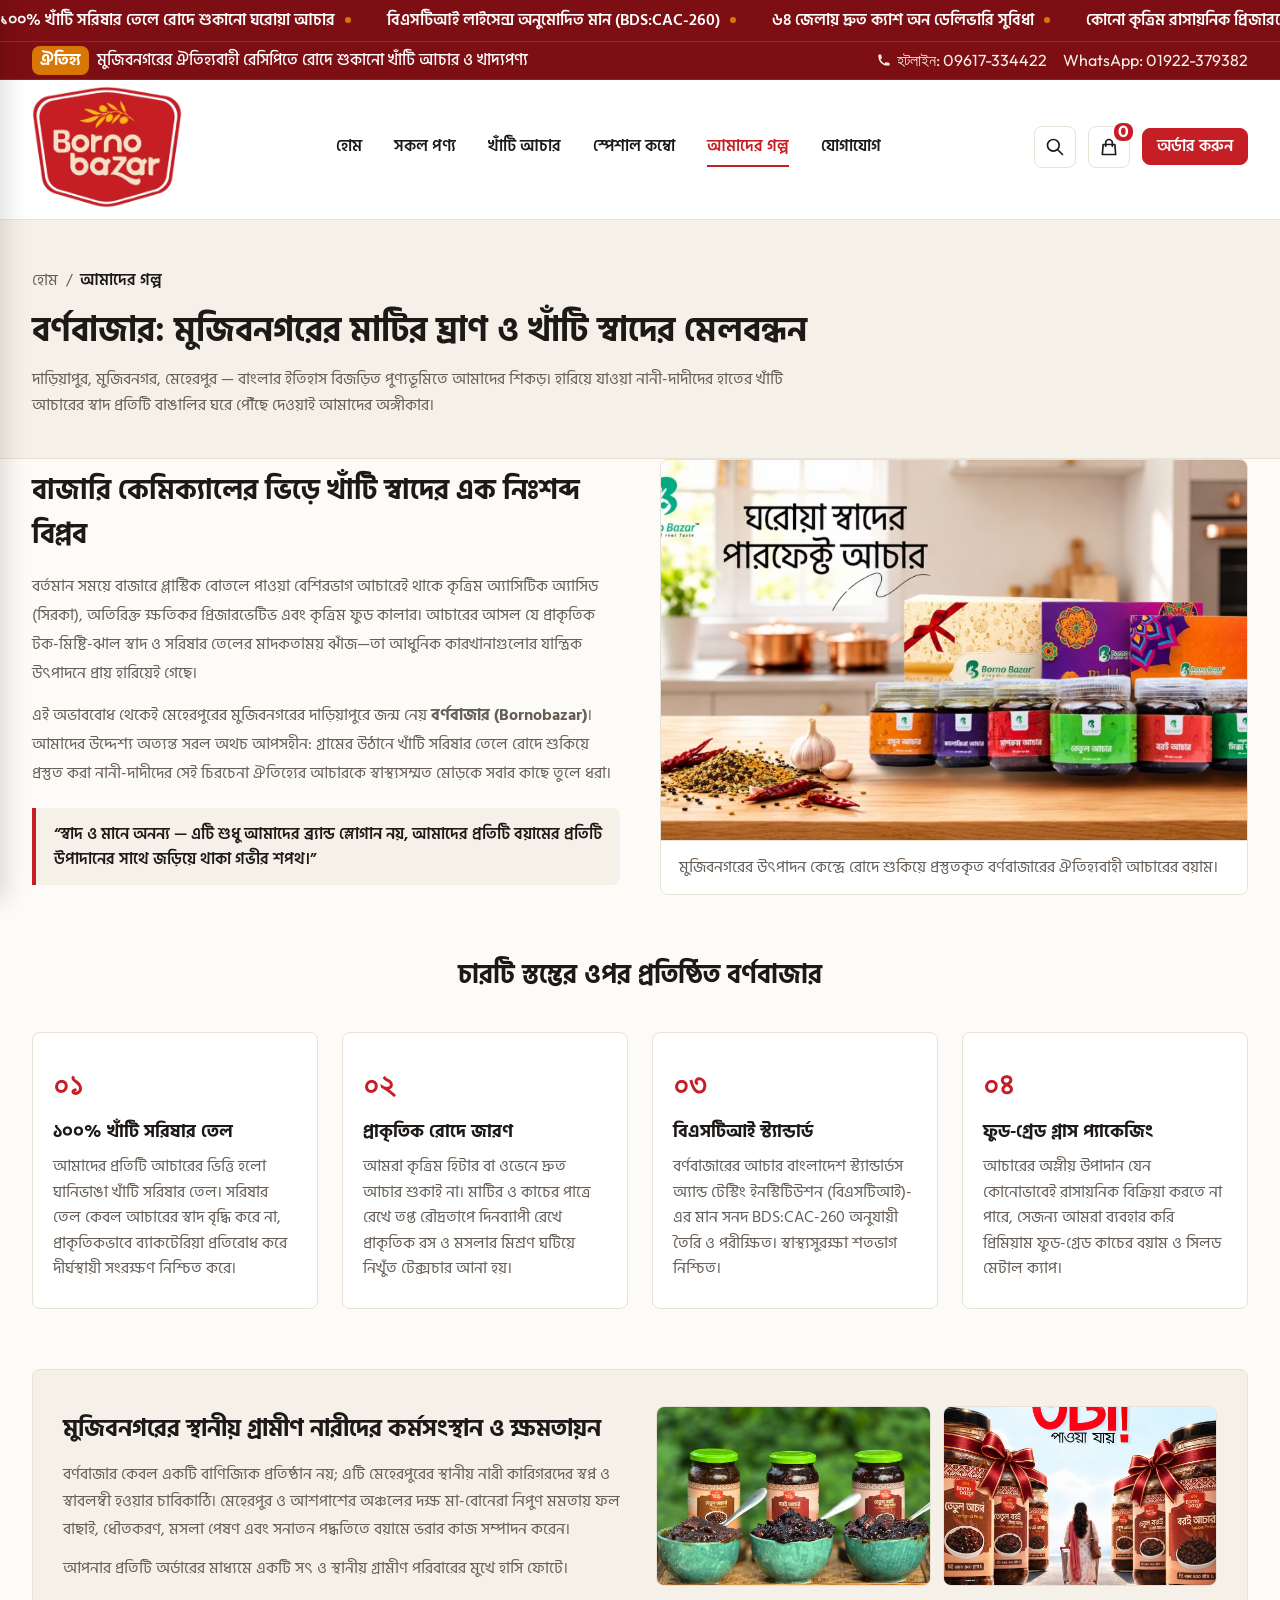
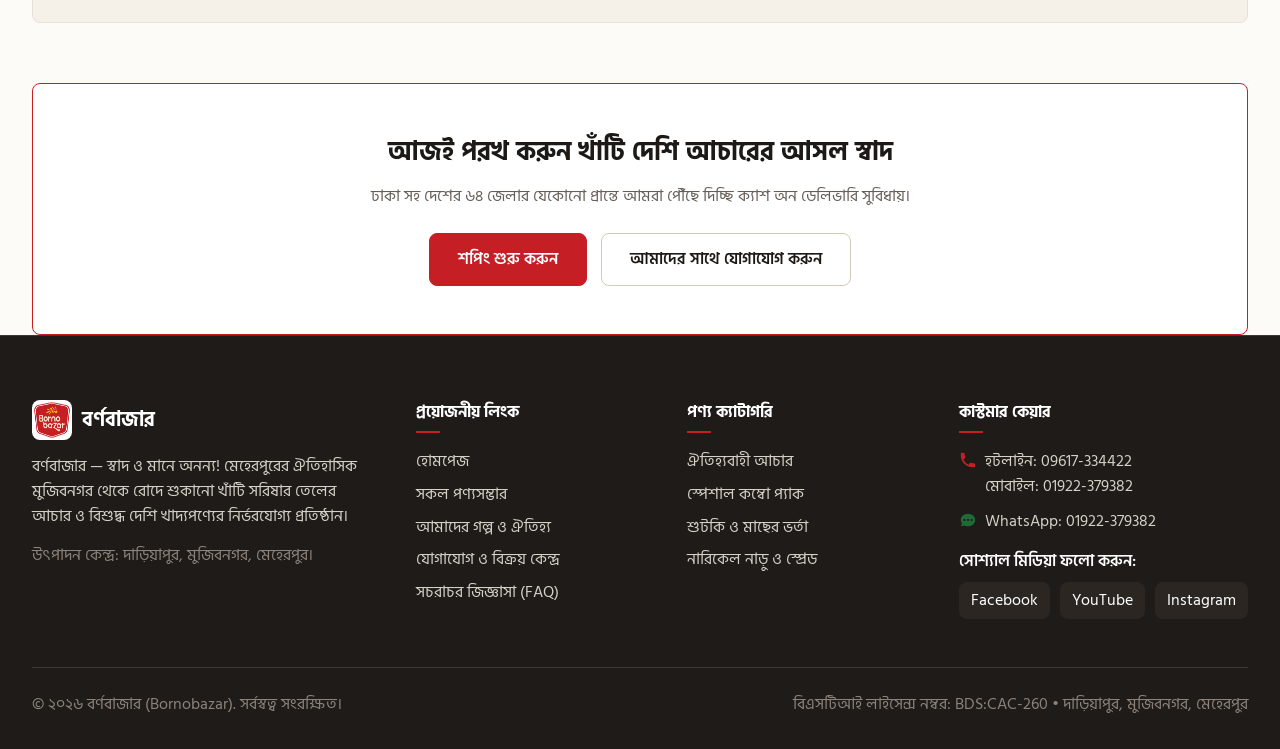
==== about.html @ 53c15331 "Update logo asset to latest shield crest with optimized dimensions and v3.7 cache-busting" ====
<!DOCTYPE html>
<html lang="bn-BD">
<head>
  <meta charset="UTF-8">
  <meta name="viewport" content="width=device-width, initial-scale=1.0, viewport-fit=cover">
  <title>আমাদের গল্প ও ঐতিহ্য — বর্ণবাজার (Bornobazar) | মুজিবনগরের খাঁটি আচার</title>
  <meta name="description" content="জানুন বর্ণবাজারের পেছনের ঐতিহ্যবাহী গল্প। মেহেরপুরের মুজিবনগর থেকে ঘানিভাঙা খাঁটি সরিষার তেল ও রোদে শুকানো দেশি আচারের শুদ্ধতম যাত্রা। বিএসটিআই BDS:CAC-260 অনুমোদিত।">
  <link rel="canonical" href="https://bornobazar.com/about/">
  
  <!-- Favicon -->
  <link rel="icon" href="Logo/bornobazar-logo.png?v=3.7" type="image/png">
  <link rel="apple-touch-icon" href="Logo/bornobazar-logo.png?v=3.7">

  <!-- Open Graph -->
  <meta property="og:type" content="website">
  <meta property="og:title" content="আমাদের গল্প ও ঐতিহ্য — বর্ণবাজার (Bornobazar)">
  <meta property="og:description" content="ঐতিহাসিক মুজিবনগর থেকে শুরু হওয়া খাঁটি আচার ও দেশীয় খাদ্যসংস্কৃতির বিশ্বস্ত ঠিকানা।">
  <meta property="og:url" content="https://bornobazar.com/about/">
  <meta property="og:image" content="Logo/bornobazar-logo.png?v=3.7">
  <meta property="og:locale" content="bn_BD">

  <!-- Stylesheet -->
  <link rel="stylesheet" href="css/styles.css?v=3.7">
</head>
<body>

  <!-- Top Goosebumps Continuous Marquee Announcement Bar -->
  <div class="bb-marquee-bar" aria-label="জরুরি বার্তা">
    <div class="bb-marquee-track">
      <div class="bb-marquee-item"><span>১০০% খাঁটি সরিষার তেলে রোদে শুকানো ঘরোয়া আচার</span><span class="bb-marquee-dot"></span></div>
      <div class="bb-marquee-item"><span>বিএসটিআই লাইসেন্স অনুমোদিত মান (BDS:CAC-260)</span><span class="bb-marquee-dot"></span></div>
      <div class="bb-marquee-item"><span>৬৪ জেলায় দ্রুত ক্যাশ অন ডেলিভারি সুবিধা</span><span class="bb-marquee-dot"></span></div>
      <div class="bb-marquee-item"><span>কোনো কৃত্রিম রাসায়নিক প্রিজারভেটিভ বা রঙ মুক্ত</span><span class="bb-marquee-dot"></span></div>
      <div class="bb-marquee-item"><span>মেহেরপুরের ঐতিহ্যবাহী ঘরোয়া রেসিপি</span><span class="bb-marquee-dot"></span></div>
      <div class="bb-marquee-item"><span>১০০% খাঁটি সরিষার তেলে রোদে শুকানো ঘরোয়া আচার</span><span class="bb-marquee-dot"></span></div>
      <div class="bb-marquee-item"><span>বিএসটিআই লাইসেন্স অনুমোদিত মান (BDS:CAC-260)</span><span class="bb-marquee-dot"></span></div>
      <div class="bb-marquee-item"><span>৬৪ জেলায় দ্রুত ক্যাশ অন ডেলিভারি সুবিধা</span><span class="bb-marquee-dot"></span></div>
      <div class="bb-marquee-item"><span>কোনো কৃত্রিম রাসায়নিক প্রিজারভেটিভ বা রঙ মুক্ত</span><span class="bb-marquee-dot"></span></div>
      <div class="bb-marquee-item"><span>মেহেরপুরের ঐতিহ্যবাহী ঘরোয়া রেসিপি</span><span class="bb-marquee-dot"></span></div>
    </div>
  </div>

  <!-- Top Announcement Bar -->
  <div class="bb-topbar">
    <div class="bb-container bb-topbar-inner">
      <div class="bb-topbar-notice">
        <span class="bb-topbar-badge">ঐতিহ্য</span>
        <span>মুজিবনগরের ঐতিহ্যবাহী রেসিপিতে রোদে শুকানো খাঁটি আচার ও খাদ্যপণ্য</span>
      </div>
      <div class="bb-topbar-contact">
        <a href="tel:09617334422">
          <svg width="14" height="14" viewBox="0 0 20 20" fill="currentColor">
            <path d="M2 3a1 1 0 011-1h2.153a1 1 0 01.986.836l.74 4.435a1 1 0 01-.54 1.06l-1.548.773a11.037 11.037 0 006.105 6.105l.774-1.548a1 1 0 011.059-.54l4.435.74a1 1 0 01.836.986V17a1 1 0 01-1 1h-2C7.82 18 2 12.18 2 5V3z"/>
          </svg>
          হটলাইন: 09617-334422
        </a>
        <a href="https://wa.me/8801922379382" target="_blank" rel="noopener">
          WhatsApp: 01922-379382
        </a>
      </div>
    </div>
  </div>

  <!-- Site Header -->
  <header class="bb-header">
    <div class="bb-container bb-header-inner">
      <a href="index.html" class="bb-brand-logo" aria-label="বর্ণবাজার হোমপেজ">
        <img src="Logo/bornobazar-logo.png?v=3.7" alt="বর্ণবাজার লোগো">
      </a>

      <!-- Desktop Nav -->
      <nav class="bb-nav" aria-label="Main Navigation">
        <a href="index.html" class="bb-nav-link">হোম</a>
        <a href="shop.html" class="bb-nav-link">সকল পণ্য</a>
        <a href="shop.html?cat=আচার" class="bb-nav-link">খাঁটি আচার</a>
        <a href="shop.html?cat=স্পেশাল কম্বো" class="bb-nav-link">স্পেশাল কম্বো</a>
        <a href="about.html" class="bb-nav-link active">আমাদের গল্প</a>
        <a href="contact.html" class="bb-nav-link">যোগাযোগ</a>
      </nav>

      <!-- Header Actions -->
      <div class="bb-header-actions">
        <a href="shop.html" class="bb-header-btn" title="পণ্য খুঁজুন" aria-label="Search">
          <svg width="20" height="20" fill="none" viewBox="0 0 24 24" stroke="currentColor">
            <path stroke-linecap="round" stroke-linejoin="round" stroke-width="2" d="M21 21l-6-6m2-5a7 7 0 11-14 0 7 7 0 0114 0z"/>
          </svg>
        </a>
        <a href="cart.html" class="bb-header-btn js-open-cart" title="শপিং ব্যাগ" aria-label="Cart">
          <svg width="20" height="20" fill="none" viewBox="0 0 24 24" stroke="currentColor">
            <path stroke-linecap="round" stroke-linejoin="round" stroke-width="2" d="M16 11V7a4 4 0 00-8 0v4M5 9h14l1 12H4L5 9z"/>
          </svg>
          <span class="bb-cart-badge">0</span>
        </a>
        <a href="shop.html" class="bb-btn bb-btn-primary bb-btn-sm bb-header-cta">অর্ডার করুন</a>
        <button class="bb-header-btn bb-mobile-menu-toggle js-open-mobile-menu" id="mobile-menu-btn" type="button" aria-label="Toggle Menu">
          <svg width="22" height="22" fill="none" viewBox="0 0 24 24" stroke="currentColor">
            <path stroke-linecap="round" stroke-linejoin="round" stroke-width="2" d="M4 6h16M4 12h16M4 18h16"/>
          </svg>
        </button>
      </div>
    </div>
  </header>

    <!-- Mobile Navigation Drawer -->
  <aside class="bb-mobile-drawer" id="mobile-nav-drawer" aria-label="Mobile Navigation">
    <div class="bb-mobile-drawer-header">
      <a href="index.html" class="bb-brand-logo" style="margin: 0;">
        <img src="Logo/bornobazar-logo.png?v=3.7" alt="বর্ণবাজার লোগো" style="height: 48px;">
      </a>
      <button class="bb-drawer-close js-close-mobile-menu" aria-label="Close Mobile Menu">
        <svg width="20" height="20" fill="none" viewBox="0 0 24 24" stroke="currentColor">
          <path stroke-linecap="round" stroke-linejoin="round" stroke-width="2" d="M6 18L18 6M6 6l12 12"/>
        </svg>
      </button>
    </div>

    <div class="bb-mobile-drawer-body">
      <a href="index.html" class="bb-mobile-nav-link">
        <span>হোম</span>
        <svg width="18" height="18" fill="none" viewBox="0 0 24 24" stroke="currentColor"><path stroke-linecap="round" stroke-linejoin="round" stroke-width="2" d="M9 5l7 7-7 7"/></svg>
      </a>
      <a href="shop.html" class="bb-mobile-nav-link">
        <span>সকল পণ্যসম্ভার</span>
        <span class="bb-mobile-nav-badge">২৮</span>
      </a>
      <a href="shop.html?cat=আচার" class="bb-mobile-nav-link">
        <span>ঐতিহ্যবাহী আচার</span>
        <span class="bb-mobile-nav-badge">২০</span>
      </a>
      <a href="shop.html?cat=স্পেশাল কম্বো" class="bb-mobile-nav-link">
        <span>স্পেশাল আচার কম্বো</span>
        <span class="bb-mobile-nav-badge">৮</span>
      </a>
      <a href="about.html" class="bb-mobile-nav-link">
        <span>আমাদের গল্প ও ঐতিহ্য</span>
        <svg width="18" height="18" fill="none" viewBox="0 0 24 24" stroke="currentColor"><path stroke-linecap="round" stroke-linejoin="round" stroke-width="2" d="M9 5l7 7-7 7"/></svg>
      </a>
      <a href="contact.html" class="bb-mobile-nav-link">
        <span>যোগাযোগ ও হেল্পলাইন</span>
        <svg width="18" height="18" fill="none" viewBox="0 0 24 24" stroke="currentColor"><path stroke-linecap="round" stroke-linejoin="round" stroke-width="2" d="M9 5l7 7-7 7"/></svg>
      </a>
      <a href="faq.html" class="bb-mobile-nav-link">
        <span>সচরাচর জিজ্ঞাসা (FAQ)</span>
        <svg width="18" height="18" fill="none" viewBox="0 0 24 24" stroke="currentColor"><path stroke-linecap="round" stroke-linejoin="round" stroke-width="2" d="M9 5l7 7-7 7"/></svg>
      </a>
    </div>

    <div class="bb-mobile-drawer-footer">
      <a href="tel:09617334422" class="bb-btn bb-btn-secondary bb-btn-sm bb-btn-full" style="justify-content: center; gap: 8px;">
        <svg width="18" height="18" fill="none" viewBox="0 0 24 24" stroke="currentColor">
          <path stroke-linecap="round" stroke-linejoin="round" stroke-width="2" d="M3 5a2 2 0 012-2h3.28a1 1 0 01.948.684l1.498 4.493a1 1 0 01-.502 1.21l-2.257 1.13a11.042 11.042 0 005.516 5.516l1.13-2.257a1 1 0 011.21-.502l4.493 1.498a1 1 0 01.684.949V19a2 2 0 01-2 2h-1C9.716 21 3 14.284 3 6V5z"/>
        </svg>
        <span>হটলাইন: 09617-334422</span>
      </a>
      <a href="https://wa.me/8801922379382" target="_blank" rel="noopener" class="bb-btn bb-btn-primary bb-btn-sm bb-btn-full" style="justify-content: center; gap: 8px; background-color: #128C7E;">
        <svg width="18" height="18" fill="currentColor" viewBox="0 0 24 24">
          <path d="M.057 24l1.687-6.163c-1.041-1.804-1.588-3.849-1.587-5.946.003-6.556 5.338-11.891 11.893-11.891 3.181.001 6.167 1.24 8.413 3.488 2.245 2.248 3.481 5.236 3.48 8.414-.003 6.557-5.338 11.892-11.893 11.892-1.99-.001-3.951-.5-5.688-1.448l-6.305 1.654zm6.597-3.807c1.676.995 3.276 1.591 5.392 1.592 5.448 0 9.886-4.434 9.889-9.885.002-5.462-4.415-9.89-9.881-9.892-5.452 0-9.887 4.434-9.889 9.884-.001 2.225.651 3.891 1.746 5.634l-.999 3.648 3.742-.981z"/>
        </svg>
        <span>হোয়াটসঅ্যাপে অর্ডার</span>
      </a>
    </div>
  </aside>

  <main>
    <!-- PAGE BANNER -->
    <section style="background: var(--bb-bg-warm); border-bottom: 1px solid var(--bb-border-hairline); padding: 48px 0 40px;">
      <div class="bb-container">
        <nav style="font-size: 16px; color: var(--bb-text-muted); margin-bottom: 12px;">
          <a href="index.html">হোম</a> &nbsp;/&nbsp; 
          <span style="color: var(--bb-text-main); font-weight: 600;">আমাদের গল্প</span>
        </nav>
        <h1 style="font-size: 34px; font-weight: 700; color: var(--bb-text-main); margin-bottom: 10px;">
          বর্ণবাজার: মুজিবনগরের মাটির ঘ্রাণ ও খাঁটি স্বাদের মেলবন্ধন
        </h1>
        <p style="font-size: 16px; color: var(--bb-text-muted); max-width: 760px; line-height: 1.6;">
          দাড়িয়াপুর, মুজিবনগর, মেহেরপুর — বাংলার ইতিহাস বিজড়িত পুণ্যভূমিতে আমাদের শিকড়। হারিয়ে যাওয়া নানী-দাদীদের হাতের খাঁটি আচারের স্বাদ প্রতিটি বাঙালির ঘরে পৌঁছে দেওয়াই আমাদের অঙ্গীকার।
        </p>
      </div>
    </section>

    <!-- STORY SECTIONS -->
    <section class="bb-section">
      <div class="bb-container">
        
        <!-- Story Block 1: The Origin -->
        <div style="display: grid; grid-template-columns: 1fr; gap: 40px; align-items: center; margin-bottom: 60px;" class="bb-story-grid">
          <div>
            <h2 style="font-size: 28px; font-weight: 700; color: var(--bb-text-main); margin-bottom: 16px;">
              বাজারি কেমিক্যালের ভিড়ে খাঁটি স্বাদের এক নিঃশব্দ বিপ্লব
            </h2>
            <p style="font-size: 16px; color: var(--bb-text-muted); line-height: 1.8; margin-bottom: 14px;">
              বর্তমান সময়ে বাজারে প্লাস্টিক বোতলে পাওয়া বেশিরভাগ আচারেই থাকে কৃত্রিম অ্যাসিটিক অ্যাসিড (সিরকা), অতিরিক্ত ক্ষতিকর প্রিজারভেটিভ এবং কৃত্রিম ফুড কালার। আচারের আসল যে প্রাকৃতিক টক-মিষ্টি-ঝাল স্বাদ ও সরিষার তেলের মাদকতাময় ঝাঁজ—তা আধুনিক কারখানাগুলোর যান্ত্রিক উৎপাদনে প্রায় হারিয়েই গেছে।
            </p>
            <p style="font-size: 16px; color: var(--bb-text-muted); line-height: 1.8; margin-bottom: 20px;">
              এই অভাববোধ থেকেই মেহেরপুরের মুজিবনগরের দাড়িয়াপুরে জন্ম নেয় <strong>বর্ণবাজার (Bornobazar)</strong>। আমাদের উদ্দেশ্য অত্যন্ত সরল অথচ আপসহীন: গ্রামের উঠানে খাঁটি সরিষার তেলে রোদে শুকিয়ে প্রস্তুত করা নানী-দাদীদের সেই চিরচেনা ঐতিহ্যের আচারকে স্বাস্থ্যসম্মত মোড়কে সবার কাছে তুলে ধরা।
            </p>
            <div style="background: var(--bb-bg-warm); border-left: 4px solid var(--bb-primary); padding: 14px 18px; border-radius: 0 8px 8px 0;">
              <p style="font-size: 16px; font-weight: 600; color: var(--bb-text-main); margin: 0;">
                “স্বাদ ও মানে অনন্য — এটি শুধু আমাদের ব্র্যান্ড স্লোগান নয়, আমাদের প্রতিটি বয়ামের প্রতিটি উপাদানের সাথে জড়িয়ে থাকা গভীর শপথ।”
              </p>
            </div>
          </div>
          <div>
            <div style="border: 1px solid var(--bb-border-hairline); border-radius: 8px; overflow: hidden; background: #fff; box-shadow: var(--shadow-sm);">
              <img src="All images/727178380_1000519899255996_2655265046366657821_n.avif" alt="বর্ণবাজার আচার প্রস্তুতি" style="width: 100%; height: 380px; object-fit: cover;">
              <div style="padding: 14px 18px; background: #fff; font-size: 16px; color: var(--bb-text-muted); border-top: 1px solid var(--bb-border-hairline);">
                মুজিবনগরের উৎপাদন কেন্দ্রে রোদে শুকিয়ে প্রস্তুতকৃত বর্ণবাজারের ঐতিহ্যবাহী আচারের বয়াম।
              </div>
            </div>
          </div>
        </div>

        <!-- 4 Core Pillars Grid -->
        <div style="margin-bottom: 60px;">
          <div class="bb-section-header" style="text-align: center; margin-bottom: 36px;">
            <h2 style="font-size: 26px; font-weight: 700; color: var(--bb-text-main);">চারটি স্তম্ভের ওপর প্রতিষ্ঠিত বর্ণবাজার</h2>
          </div>

          <div style="display: grid; grid-template-columns: repeat(auto-fit, minmax(260px, 1fr)); gap: 24px;">
            <!-- Pillar 1 -->
            <div style="background: #fff; border: 1px solid var(--bb-border-hairline); border-radius: 8px; padding: 26px 20px;">
              <div style="font-size: 32px; font-family: var(--font-english); font-weight: 700; color: var(--bb-primary); margin-bottom: 10px;">০১</div>
              <h3 style="font-size: 18px; font-weight: 700; color: var(--bb-text-main); margin-bottom: 8px;">১০০% খাঁটি সরিষার তেল</h3>
              <p style="font-size: 16px; color: var(--bb-text-muted); line-height: 1.6;">
                আমাদের প্রতিটি আচারের ভিত্তি হলো ঘানিভাঙা খাঁটি সরিষার তেল। সরিষার তেল কেবল আচারের স্বাদ বৃদ্ধি করে না, প্রাকৃতিকভাবে ব্যাকটেরিয়া প্রতিরোধ করে দীর্ঘস্থায়ী সংরক্ষণ নিশ্চিত করে।
              </p>
            </div>

            <!-- Pillar 2 -->
            <div style="background: #fff; border: 1px solid var(--bb-border-hairline); border-radius: 8px; padding: 26px 20px;">
              <div style="font-size: 32px; font-family: var(--font-english); font-weight: 700; color: var(--bb-primary); margin-bottom: 10px;">০২</div>
              <h3 style="font-size: 18px; font-weight: 700; color: var(--bb-text-main); margin-bottom: 8px;">প্রাকৃতিক রোদে জারণ</h3>
              <p style="font-size: 16px; color: var(--bb-text-muted); line-height: 1.6;">
                আমরা কৃত্রিম হিটার বা ওভেনে দ্রুত আচার শুকাই না। মাটির ও কাচের পাত্রে রেখে তপ্ত রৌদ্রতাপে দিনব্যাপী রেখে প্রাকৃতিক রস ও মসলার মিশ্রণ ঘটিয়ে নিখুঁত টেক্সচার আনা হয়।
              </p>
            </div>

            <!-- Pillar 3 -->
            <div style="background: #fff; border: 1px solid var(--bb-border-hairline); border-radius: 8px; padding: 26px 20px;">
              <div style="font-size: 32px; font-family: var(--font-english); font-weight: 700; color: var(--bb-primary); margin-bottom: 10px;">০৩</div>
              <h3 style="font-size: 18px; font-weight: 700; color: var(--bb-text-main); margin-bottom: 8px;">বিএসটিআই স্ট্যান্ডার্ড</h3>
              <p style="font-size: 16px; color: var(--bb-text-muted); line-height: 1.6;">
                বর্ণবাজারের আচার বাংলাদেশ স্ট্যান্ডার্ডস অ্যান্ড টেস্টিং ইনস্টিটিউশন (বিএসটিআই)-এর মান সনদ BDS:CAC-260 অনুযায়ী তৈরি ও পরীক্ষিত। স্বাস্থ্যসুরক্ষা শতভাগ নিশ্চিত।
              </p>
            </div>

            <!-- Pillar 4 -->
            <div style="background: #fff; border: 1px solid var(--bb-border-hairline); border-radius: 8px; padding: 26px 20px;">
              <div style="font-size: 32px; font-family: var(--font-english); font-weight: 700; color: var(--bb-primary); margin-bottom: 10px;">০৪</div>
              <h3 style="font-size: 18px; font-weight: 700; color: var(--bb-text-main); margin-bottom: 8px;">ফুড-গ্রেড গ্লাস প্যাকেজিং</h3>
              <p style="font-size: 16px; color: var(--bb-text-muted); line-height: 1.6;">
                আচারের অম্লীয় উপাদান যেন কোনোভাবেই রাসায়নিক বিক্রিয়া করতে না পারে, সেজন্য আমরা ব্যবহার করি প্রিমিয়াম ফুড-গ্রেড কাচের বয়াম ও সিলড মেটাল ক্যাপ।
              </p>
            </div>
          </div>
        </div>

        <!-- Factory & Origin Showcase -->
        <div style="background: var(--bb-bg-warm); border: 1px solid var(--bb-border-hairline); border-radius: 8px; padding: 36px 30px; margin-bottom: 60px;">
          <div style="display: grid; grid-template-columns: 1fr; gap: 32px; align-items: center;" class="bb-story-grid">
            <div>
              <h2 style="font-size: 24px; font-weight: 700; color: var(--bb-text-main); margin-bottom: 14px;">
                মুজিবনগরের স্থানীয় গ্রামীণ নারীদের কর্মসংস্থান ও ক্ষমতায়ন
              </h2>
              <p style="font-size: 16px; color: var(--bb-text-muted); line-height: 1.7; margin-bottom: 12px;">
                বর্ণবাজার কেবল একটি বাণিজ্যিক প্রতিষ্ঠান নয়; এটি মেহেরপুরের স্থানীয় নারী কারিগরদের স্বপ্ন ও স্বাবলম্বী হওয়ার চাবিকাঠি। মেহেরপুর ও আশপাশের অঞ্চলের দক্ষ মা-বোনেরা নিপুণ মমতায় ফল বাছাই, ধৌতকরণ, মসলা পেষণ এবং সনাতন পদ্ধতিতে বয়ামে ভরার কাজ সম্পাদন করেন।
              </p>
              <p style="font-size: 16px; color: var(--bb-text-muted); line-height: 1.7;">
                আপনার প্রতিটি অর্ডারের মাধ্যমে একটি সৎ ও স্থানীয় গ্রামীণ পরিবারের মুখে হাসি ফোটে।
              </p>
            </div>
            <div>
              <div style="display: grid; grid-template-columns: repeat(2, 1fr); gap: 12px;">
                <img src="All images/724500930_995387276435925_6032589404291467890_n.jpg" alt="আচার বাছাই" style="width: 100%; height: 180px; object-fit: cover; border-radius: 8px; border: 1px solid var(--bb-border-hairline);">
                <img src="All images/843240332_1094477496526902_5980914284984851090_n.jpg" alt="রোদে শুকাতে দেওয়া" style="width: 100%; height: 180px; object-fit: cover; border-radius: 8px; border: 1px solid var(--bb-border-hairline);">
              </div>
            </div>
          </div>
        </div>

        <!-- Call to Action -->
        <div style="text-align: center; background: #fff; border: 1.5px solid var(--bb-primary); border-radius: 8px; padding: 48px 24px;">
          <h2 style="font-size: 26px; font-weight: 700; color: var(--bb-text-main); margin-bottom: 12px;">
            আজই পরখ করুন খাঁটি দেশি আচারের আসল স্বাদ
          </h2>
          <p style="font-size: 16px; color: var(--bb-text-muted); max-width: 600px; margin: 0 auto 24px;">
            ঢাকা সহ দেশের ৬৪ জেলার যেকোনো প্রান্তে আমরা পৌঁছে দিচ্ছি ক্যাশ অন ডেলিভারি সুবিধায়।
          </p>
          <div style="display: flex; justify-content: center; gap: 14px; flex-wrap: wrap;">
            <a href="shop.html" class="bb-btn bb-btn-primary bb-btn-lg">শপিং শুরু করুন</a>
            <a href="contact.html" class="bb-btn bb-btn-secondary bb-btn-lg">আমাদের সাথে যোগাযোগ করুন</a>
          </div>
        </div>

      </div>
    </section>
  </main>

  <style>
    @media (min-width: 860px) {
      .bb-story-grid { grid-template-columns: 1fr 1fr !important; }
    }
  </style>

  <!-- Site Footer -->
  <footer class="bb-footer">
    <div class="bb-container">
      <div class="bb-footer-grid">
        <div class="bb-footer-col">
          <div style="display: flex; align-items: center; gap: 10px; margin-bottom: 14px;">
            <img src="Logo/bornobazar-logo.png?v=3.7" alt="বর্ণবাজার লোগো" style="width: 40px; height: 40px; border-radius: 8px; background: #fff; padding: 2px;">
            <span style="font-size: 20px; font-weight: 700; color: #fff;">বর্ণবাজার</span>
          </div>
          <p>
            বর্ণবাজার — স্বাদ ও মানে অনন্য! মেহেরপুরের ঐতিহাসিক মুজিবনগর থেকে রোদে শুকানো খাঁটি সরিষার তেলের আচার ও বিশুদ্ধ দেশি খাদ্যপণ্যের নির্ভরযোগ্য প্রতিষ্ঠান।
          </p>
          <div style="margin-top: 14px; font-size: 16px; color: var(--bb-text-subtle);">
            উৎপাদন কেন্দ্র: দাড়িয়াপুর, মুজিবনগর, মেহেরপুর।
          </div>
        </div>

        <div class="bb-footer-col">
          <h4>প্রয়োজনীয় লিংক</h4>
          <ul class="bb-footer-links">
            <li><a href="index.html">হোমপেজ</a></li>
            <li><a href="shop.html">সকল পণ্যসম্ভার</a></li>
            <li><a href="about.html">আমাদের গল্প ও ঐতিহ্য</a></li>
            <li><a href="contact.html">যোগাযোগ ও বিক্রয় কেন্দ্র</a></li>
            <li><a href="faq.html">সচরাচর জিজ্ঞাসা (FAQ)</a></li>
          </ul>
        </div>

        <div class="bb-footer-col">
          <h4>পণ্য ক্যাটাগরি</h4>
          <ul class="bb-footer-links">
            <li><a href="shop.html?cat=আচার">ঐতিহ্যবাহী আচার</a></li>
            <li><a href="shop.html?cat=স্পেশাল কম্বো">স্পেশাল কম্বো প্যাক</a></li>
            <li><a href="shop.html?cat=শুটকি ও ভর্তা">শুটকি ও মাছের ভর্তা</a></li>
            <li><a href="shop.html?cat=মিষ্টি ও স্প্রেড">নারিকেল নাড়ু ও স্প্রেড</a></li>
          </ul>
        </div>

        <div class="bb-footer-col">
          <h4>কাস্টমার কেয়ার</h4>
          <div class="bb-footer-contact-item">
            <svg width="18" height="18" viewBox="0 0 20 20" fill="currentColor" style="color: var(--bb-primary); flex-shrink: 0; margin-top: 2px;">
              <path d="M2 3a1 1 0 011-1h2.153a1 1 0 01.986.836l.74 4.435a1 1 0 01-.54 1.06l-1.548.773a11.037 11.037 0 006.105 6.105l.774-1.548a1 1 0 011.059-.54l4.435.74a1 1 0 01.836.986V17a1 1 0 01-1 1h-2C7.82 18 2 12.18 2 5V3z"/>
            </svg>
            <div>
              <div>হটলাইন: <a href="tel:09617334422">09617-334422</a></div>
              <div>মোবাইল: <a href="tel:01922379382">01922-379382</a></div>
            </div>
          </div>
          <div class="bb-footer-contact-item">
            <svg width="18" height="18" viewBox="0 0 20 20" fill="currentColor" style="color: var(--bb-green); flex-shrink: 0; margin-top: 2px;">
              <path fill-rule="evenodd" d="M18 10c0 3.866-3.582 7-8 7a8.841 8.841 0 01-4.083-.98L2 17l1.338-3.123C2.493 12.767 2 11.434 2 10c0-3.866 3.582-7 8-7s8 3.134 8 7zM7 9H5v2h2V9zm8 0h-2v2h2V9zm-4 0h-2v2h2V9z" clip-rule="evenodd"/>
            </svg>
            <div>
              WhatsApp: <a href="https://wa.me/8801922379382" target="_blank" rel="noopener">01922-379382</a>
            </div>
          </div>
          <div style="margin-top: 16px;">
            <div style="font-size: 16px; color: #fff; margin-bottom: 8px; font-weight: 600;">সোশ্যাল মিডিয়া ফলো করুন:</div>
            <div style="display: flex; gap: 10px;">
              <a href="https://www.facebook.com/Bornobazar" target="_blank" rel="noopener" style="background: #2B2622; color: #fff; padding: 6px 12px; border-radius: 8px; font-size: 16px;">Facebook</a>
              <a href="https://www.youtube.com/@bornobazar" target="_blank" rel="noopener" style="background: #2B2622; color: #fff; padding: 6px 12px; border-radius: 8px; font-size: 16px;">YouTube</a>
              <a href="https://www.instagram.com/bornobazar" target="_blank" rel="noopener" style="background: #2B2622; color: #fff; padding: 6px 12px; border-radius: 8px; font-size: 16px;">Instagram</a>
            </div>
          </div>
        </div>
      </div>

      <div class="bb-footer-bottom">
        <div>
          &copy; ২০২৬ বর্ণবাজার (Bornobazar). সর্বস্বত্ব সংরক্ষিত।
        </div>
        <div>
          বিএসটিআই লাইসেন্স নম্বর: BDS:CAC-260 &bull; দাড়িয়াপুর, মুজিবনগর, মেহেরপুর
        </div>
      </div>
    </div>
  </footer>

    <!-- MOBILE STICKY BOTTOM BAR -->
  <div class="bb-mobile-bar">
    <a href="index.html" class="bb-mobile-bar-btn">
      <svg width="22" height="22" fill="none" viewBox="0 0 24 24" stroke="currentColor">
        <path stroke-linecap="round" stroke-linejoin="round" stroke-width="2" d="M3 12l2-2m0 0l7-7 7 7M5 10v10a1 1 0 001 1h3m10-11l2 2m-2-2v10a1 1 0 01-1 1h-3m-6 0a1 1 0 001-1v-4a1 1 0 011-1h2a1 1 0 011 1v4a1 1 0 001 1m-6 0h6"/>
      </svg>
      <span>হোম</span>
    </a>
    <a href="shop.html" class="bb-mobile-bar-btn">
      <svg width="22" height="22" fill="none" viewBox="0 0 24 24" stroke="currentColor">
        <path stroke-linecap="round" stroke-linejoin="round" stroke-width="2" d="M4 6h16M4 12h16M4 18h7"/>
      </svg>
      <span>শপ</span>
    </a>
    <button type="button" class="bb-mobile-bar-btn js-open-mobile-menu" aria-label="মেনু ড্রয়ার">
      <svg width="22" height="22" fill="none" viewBox="0 0 24 24" stroke="currentColor">
        <path stroke-linecap="round" stroke-linejoin="round" stroke-width="2" d="M4 6h16M4 12h16M4 18h16"/>
      </svg>
      <span>মেনু</span>
    </button>
    <a href="https://wa.me/8801922379382" class="bb-mobile-bar-btn" target="_blank" rel="noopener">
      <svg width="22" height="22" fill="currentColor" viewBox="0 0 24 24">
        <path d="M.057 24l1.687-6.163c-1.041-1.804-1.588-3.849-1.587-5.946.003-6.556 5.338-11.891 11.893-11.891 3.181.001 6.167 1.24 8.413 3.488 2.245 2.248 3.481 5.236 3.48 8.414-.003 6.557-5.338 11.892-11.893 11.892-1.99-.001-3.951-.5-5.688-1.448l-6.305 1.654zm6.597-3.807c1.676.995 3.276 1.591 5.392 1.592 5.448 0 9.886-4.434 9.889-9.885.002-5.462-4.415-9.89-9.881-9.892-5.452 0-9.887 4.434-9.889 9.884-.001 2.225.651 3.891 1.746 5.634l-.999 3.648 3.742-.981z"/>
      </svg>
      <span>হোয়াটসঅ্যাপ</span>
    </a>
    <a href="cart.html" class="bb-mobile-bar-btn js-open-cart">
      <svg width="22" height="22" fill="none" viewBox="0 0 24 24" stroke="currentColor">
        <path stroke-linecap="round" stroke-linejoin="round" stroke-width="2" d="M16 11V7a4 4 0 00-8 0v4M5 9h14l1 12H4L5 9z"/>
      </svg>
      <span>কার্ট (<span class="bb-cart-badge" style="position: static; display: inline-flex; width: auto; height: auto; min-width: 0; padding: 0 4px; font-size: 16px;">0</span>)</span>
    </a>
  </div>

  <!-- SLIDE-IN CART DRAWER & BACKDROP -->
  <div class="bb-drawer-backdrop" id="drawer-backdrop"></div>
  <aside class="bb-cart-drawer" id="cart-drawer" aria-label="Shopping Cart Drawer">
    <div class="bb-drawer-header">
      <h3>আপনার শপিং ব্যাগ</h3>
      <button class="bb-drawer-close js-close-cart" aria-label="Close Cart">
        <svg width="20" height="20" fill="none" viewBox="0 0 24 24" stroke="currentColor">
          <path stroke-linecap="round" stroke-linejoin="round" stroke-width="2" d="M6 18L18 6M6 6l12 12"/>
        </svg>
      </button>
    </div>
    <div class="bb-drawer-body" id="cart-drawer-body">
      <!-- Injected by js/main.js -->
    </div>
    <div class="bb-drawer-footer">
      <div class="bb-drawer-subtotal">
        <span>সাবটোটাল</span>
        <span class="sum" id="drawer-subtotal-val">৳০</span>
      </div>
      <div style="display: flex; gap: 8px;">
        <a href="cart.html" class="bb-btn bb-btn-secondary bb-btn-full">কার্ট পেজ</a>
        <a href="checkout.html" class="bb-btn bb-btn-primary bb-btn-full">চেকআউট</a>
      </div>
    </div>
  </aside>

  <!-- Script -->
  <script src="data/products-data.js"></script>
  <script src="js/main.js"></script>
</body>
</html>
---- css/styles.css ----
/* ==========================================================================
   BORNOBAZAR (বর্ণবাজার) — MASTER STYLESHEET
   Design System: Editorial Heritage E-Commerce
   Strict Constraint: ZERO GRADIENTS (100% Solid Colors)
   Typography: Hind Siliguri (Bengali) + Outfit / Inter (Numerals & Headings)
   ========================================================================== */

@import url('https://fonts.googleapis.com/css2?family=Hind+Siliguri:wght@400;500;600;700&family=Outfit:wght@400;500;600;700&display=swap');

:root {
  /* Brand Master Palette (Solid Colors Only) */
  --bb-primary: #C51E25;
  /* Bornobazar Master Crimson Red */
  --bb-primary-hover: #A7171D;
  /* Darkened Crimson */
  --bb-primary-deep: #7D0E13;
  /* Deep Maroon Topbar & Highlights */
  --bb-primary-subtle: #FBECEE;
  /* Light Crimson Tint */
  --bb-primary-border: #F3C7CB;

  /* Accents */
  --bb-gold: #D97706;
  /* Mustard / Turmeric Gold */
  --bb-gold-hover: #B45309;
  --bb-gold-subtle: #FEF3C7;
  --bb-green: #1E6B38;
  /* Fresh Herb / BSTI Green */
  --bb-green-subtle: #EBF5EF;

  /* Neutrals & Surfaces (Solid Colors Only) */
  --bb-bg-canvas: #FDFBF7;
  /* Warm Parchment / Natural Off-White */
  --bb-bg-surface: #FFFFFF;
  /* Pure White Card / Header Surface */
  --bb-bg-warm: #F6F1E8;
  /* Warm Earthy Neutral for Highlights */
  --bb-bg-dark: #1E1B18;
  /* Charcoal Deep Surface for Footer */
  --bb-bg-dark-surface: #292522;
  /* Slightly lighter dark card */

  /* Text & Contrast */
  --bb-text-main: #1C1917;
  /* Deep Charcoal (High Contrast) */
  --bb-text-muted: #665E57;
  /* Muted Body & Details */
  --bb-text-subtle: #8C827A;
  /* Caption / Secondary Text */
  --bb-text-inverse: #FFFFFF;
  /* White for Dark & Red Surfaces */

  /* Hairlines & Borders */
  --bb-border-hairline: #E8E1D5;
  /* Subtle divider */
  --bb-border-medium: #D5CAB7;
  /* Form & card border */
  --bb-border-dark: #3E3834;
  /* Footer border */

  /* Typography */
  --font-bengali: 'Hind Siliguri', 'Noto Sans Bengali', -apple-system, sans-serif;
  --font-english: 'Outfit', 'Inter', -apple-system, sans-serif;

  /* Spacing Scale */
  --sp-1: 4px;
  --sp-2: 8px;
  --sp-3: 12px;
  --sp-4: 16px;
  --sp-5: 24px;
  --sp-6: 32px;
  --sp-8: 48px;
  --sp-10: 64px;
  --sp-12: 80px;

  /* Dimensions & Radius */
  --container-max: 1440px;
  --radius-xs: 8px;
  --radius-sm: 8px;
  --radius-md: 8px;
  --radius-lg: 8px;
  --radius-xl: 8px;
  --radius-btn: 8px;
  --header-height: 140px;
  --topbar-height: 38px;
}

/* ==========================================================================
   RESET & BASE
   ========================================================================== */
*,
*::before,
*::after {
  box-sizing: border-box;
  margin: 0;
  padding: 0;
}

html {
  font-size: 16px;
  scroll-behavior: smooth;
  -webkit-text-size-adjust: 100%;
}

body {
  font-family: var(--font-bengali);
  background-color: var(--bb-bg-canvas);
  color: var(--bb-text-main);
  line-height: 1.55;
  font-weight: 400;
  overflow-x: hidden;
  padding-bottom: 60px;
  /* space for mobile sticky bar */
}

@media (min-width: 992px) {
  body {
    padding-bottom: 0;
  }
}

img {
  max-width: 100%;
  height: auto;
  display: block;
}

a {
  color: inherit;
  text-decoration: none;
  transition: color 0.2s ease, background-color 0.2s ease, border-color 0.2s ease;
}

button,
input,
select,
textarea {
  font-family: inherit;
  font-size: inherit;
  color: inherit;
}

button {
  cursor: pointer;
  border: none;
  background: none;
}

ul,
ol {
  list-style: none;
}

/* Focus styles for accessibility */
a:focus-visible,
button:focus-visible,
input:focus-visible,
select:focus-visible,
textarea:focus-visible {
  outline: 2px solid var(--bb-primary);
  outline-offset: 2px;
}

/* Container */
.bb-container {
  width: 100%;
  max-width: var(--container-max);
  margin-left: auto;
  margin-right: auto;
  padding-left: var(--sp-4);
  padding-right: var(--sp-4);
}

@media (min-width: 768px) {
  .bb-container {
    padding-left: var(--sp-6);
    padding-right: var(--sp-6);
  }
}

/* ==========================================================================
   GOOSEBUMPS-INSPIRED CONTINUOUS MARQUEE BAR
   ========================================================================== */
.bb-marquee-bar {
  background-color: var(--bb-primary-deep);
  color: #FFFFFF;
  overflow: hidden;
  white-space: nowrap;
  padding: 8px 0;
  font-size: 16px;
  font-weight: 600;
  border-bottom: 1px solid rgba(255, 255, 255, 0.12);
  user-select: none;
  display: flex;
  position: relative;
  z-index: 95;
}

.bb-marquee-track {
  display: inline-flex;
  gap: 36px;
  flex-shrink: 0;
  animation: bbMarqueeScroll 32s linear infinite;
}

.bb-marquee-item {
  display: inline-flex;
  align-items: center;
  gap: 10px;
}

.bb-marquee-dot {
  display: inline-block;
  width: 6px;
  height: 6px;
  border-radius: 50%;
  background-color: var(--bb-gold);
}

@keyframes bbMarqueeScroll {
  0% {
    transform: translateX(0);
  }

  100% {
    transform: translateX(-50%);
  }
}

.bb-marquee-bar:hover .bb-marquee-track {
  animation-play-state: paused;
}

/* ==========================================================================
   TOP ANNOUNCEMENT BAR (SOLID DEEP MAROON)
   ========================================================================== */
.bb-topbar {
  background-color: var(--bb-primary-deep);
  color: var(--bb-text-inverse);
  font-size: 16px;
  height: var(--topbar-height);
  display: flex;
  align-items: center;
  position: relative;
  z-index: 100;
  border-bottom: 1px solid rgba(255, 255, 255, 0.1);
}

.bb-topbar-inner {
  display: flex;
  justify-content: space-between;
  align-items: center;
  width: 100%;
}

.bb-topbar-notice {
  display: flex;
  align-items: center;
  gap: var(--sp-2);
  font-weight: 500;
}

.bb-topbar-badge {
  background-color: var(--bb-gold);
  color: var(--bb-text-inverse);
  font-size: 16px;
  font-weight: 700;
  padding: 2px 8px;
  border-radius: var(--radius-sm);
  text-transform: uppercase;
}

.bb-topbar-contact {
  display: none;
  align-items: center;
  gap: var(--sp-4);
  font-family: var(--font-english);
}

@media (min-width: 768px) {
  .bb-topbar-contact {
    display: flex;
  }
}

.bb-topbar-contact a {
  display: inline-flex;
  align-items: center;
  gap: 6px;
  color: #F6F1E8;
}

.bb-topbar-contact a:hover {
  color: #FFFFFF;
}

/* ==========================================================================
   SITE HEADER (SOLID CRISP WHITE)
   ========================================================================== */
.bb-header {
  background-color: var(--bb-bg-surface);
  border-bottom: 1px solid var(--bb-border-hairline);
  position: sticky;
  top: 0;
  z-index: 90;
  height: auto;
  min-height: var(--header-height);
  padding: 6px 0;
}

@media (max-width: 991px) {
  .bb-header {
    position: relative !important;
    top: auto !important;
    min-height: 96px;
  }

  .bb-brand-logo img {
    width: 100px !important;
    height: auto !important;
    max-width: 100px !important;
    max-height: 90px !important;
    object-fit: contain;
  }

  .bb-mobile-drawer .bb-brand-logo img {
    width: 50px !important;
    height: auto !important;
    max-width: 50px !important;
    max-height: 44px !important;
    object-fit: contain;
  }

  .bb-sticky-buy-bar {
    display: none !important;
  }
}

.bb-header-inner {
  display: flex;
  align-items: center;
  justify-content: space-between;
  height: 100%;
}

.bb-brand-logo {
  display: flex;
  align-items: center;
  gap: var(--sp-3);
  text-decoration: none;
}

.bb-brand-logo img {
  width: 150px;
  height: auto;
  max-width: 150px;
  max-height: 130px;
  object-fit: contain;
  display: block;
}

.bb-brand-title {
  display: none !important;
}

/* Header Nav */
.bb-nav {
  display: none;
}

@media (min-width: 992px) {
  .bb-nav {
    display: flex;
    align-items: center;
    gap: var(--sp-6);
  }
}

.bb-nav-link {
  font-size: 16px;
  font-weight: 600;
  color: var(--bb-text-main);
  padding: var(--sp-2) 0;
  position: relative;
}

.bb-nav-link:hover,
.bb-nav-link.active {
  color: var(--bb-primary);
}

.bb-nav-link.active::after {
  content: '';
  position: absolute;
  bottom: 0;
  left: 0;
  width: 100%;
  height: 2px;
  background-color: var(--bb-primary);
}

/* Header Actions */
.bb-header-actions {
  display: flex;
  align-items: center;
  gap: var(--sp-3);
}

.bb-header-btn {
  display: inline-flex;
  align-items: center;
  justify-content: center;
  width: 42px;
  height: 42px;
  border-radius: var(--radius-md);
  border: 1px solid var(--bb-border-hairline);
  background-color: var(--bb-bg-surface);
  color: var(--bb-text-main);
  position: relative;
  transition: all 0.2s ease;
}

.bb-header-btn:hover {
  background-color: var(--bb-bg-warm);
  border-color: var(--bb-border-medium);
  color: var(--bb-primary);
}

.bb-cart-badge {
  position: absolute;
  top: -4px;
  right: -4px;
  background-color: var(--bb-primary);
  color: var(--bb-text-inverse);
  font-size: 16px;
  font-weight: 700;
  font-family: var(--font-english);
  min-width: 18px;
  height: 18px;
  border-radius: 8px;
  display: flex;
  align-items: center;
  justify-content: center;
  padding: 0 4px;
}

.bb-header-cta {
  display: none;
}

@media (min-width: 768px) {
  .bb-header-cta {
    display: inline-flex;
  }
}

.bb-mobile-menu-toggle {
  display: inline-flex;
}

@media (min-width: 992px) {
  .bb-mobile-menu-toggle {
    display: none;
  }
}

/* ==========================================================================
   BUTTON SYSTEM (SOLID COLORS ONLY)
   ========================================================================== */
.bb-btn {
  display: inline-flex;
  align-items: center;
  justify-content: center;
  gap: var(--sp-2);
  padding: 12px 22px;
  border-radius: 8px;
  font-weight: 600;
  font-size: 16px;
  line-height: 1.2;
  transition: background-color 0.2s ease, border-color 0.2s ease, color 0.2s ease;
  white-space: nowrap;
}

.bb-btn-sm {
  padding: 8px 14px;
  font-size: 16px;
  border-radius: 8px;
}

.bb-btn-lg {
  padding: 16px 28px;
  font-size: 16px;
  border-radius: 8px;
}

.bb-btn-primary {
  background-color: var(--bb-primary);
  color: var(--bb-text-inverse);
  border: 1px solid var(--bb-primary);
}

.bb-btn-primary:hover {
  background-color: var(--bb-primary-hover);
  border-color: var(--bb-primary-hover);
  color: var(--bb-text-inverse);
}

.bb-btn-secondary {
  background-color: var(--bb-bg-surface);
  color: var(--bb-text-main);
  border: 1.5px solid var(--bb-border-medium);
}

.bb-btn-secondary:hover {
  background-color: var(--bb-bg-warm);
  border-color: var(--bb-text-main);
}

.bb-btn-gold {
  background-color: var(--bb-gold);
  color: var(--bb-text-inverse);
  border: 1px solid var(--bb-gold);
}

.bb-btn-gold:hover {
  background-color: var(--bb-gold-hover);
  border-color: var(--bb-gold-hover);
  color: var(--bb-text-inverse);
}

.bb-btn-full {
  width: 100%;
}

/* ==========================================================================
   HERO SECTION (SOLID WARM CREAM & DEEP CRIMSON ACCENTS)
   ========================================================================== */
.bb-hero {
  background-color: var(--bb-bg-warm);
  border-bottom: 1px solid var(--bb-border-hairline);
  padding: var(--sp-8) 0;
  position: relative;
  overflow: hidden;
}

.bb-hero-slides {
  display: none;
}

.bb-hero-grid {
  display: grid;
  grid-template-columns: 1fr;
  gap: var(--sp-8);
  align-items: center;
}

.bb-hero-content {
  position: relative;
  z-index: 2;
  background-color: rgba(253, 251, 247, 0.20);
}

.bb-hero-dots {
  display: none;
}

/* On Desktop (>= 992px):
   - Full-width hero banner image as rotating background slider
   - Remove the right-side visual card (.bb-hero-visual)
   - Left-aligned high-readability editorial card for content with 0.20 background
   - Dot pagination for rotating banners
*/
@media (min-width: 992px) {
  .bb-hero {
    background-color: #B58450;
    background-image: url('../All images/hero-banner-1.jpg');
    background-repeat: no-repeat;
    background-position: center right;
    background-size: cover;
    padding: 70px 0 80px;
    min-height: 520px;
    display: flex;
    align-items: center;
    position: relative;
    overflow: hidden;
  }

  /* Full-Width Rotating Hero Slides */
  .bb-hero-slides {
    display: block;
    position: absolute;
    inset: 0;
    width: 100%;
    height: 100%;
    z-index: 1;
    overflow: hidden;
    pointer-events: none;
  }

  .bb-hero-slide {
    position: absolute;
    inset: 0;
    width: 100%;
    height: 100%;
    background-size: cover;
    background-position: center right;
    background-repeat: no-repeat;
    opacity: 0;
    visibility: hidden;
    transition: opacity 0.8s ease-in-out, visibility 0.8s ease-in-out;
  }

  .bb-hero-slide.active {
    opacity: 1;
    visibility: visible;
    z-index: 2;
  }

  .bb-hero-grid {
    grid-template-columns: 1fr;
    width: 100%;
    position: relative;
    z-index: 3;
  }

  .bb-hero-visual {
    display: none !important;
  }

  .bb-hero-content {
    max-width: 620px;
    background-color: rgba(253, 251, 247, 0.20);
    backdrop-filter: blur(10px);
    -webkit-backdrop-filter: blur(10px);
    border: 1px solid rgba(255, 255, 255, 0.45);
    border-radius: 8px;
    padding: 36px 40px;
    box-shadow: 0 8px 32px rgba(0, 0, 0, 0.08);
  }

  .bb-hero-title {
    font-size: 38px;
    line-height: 1.25;
    text-shadow: 0 1px 2px rgba(255, 255, 255, 0.6);
  }

  .bb-hero-desc {
    font-size: 17px;
    line-height: 1.6;
    color: #000000;
    font-weight: 500;
    text-shadow: 0 1px 1px rgba(255, 255, 255, 0.5);
  }

  .bb-hero-perks {
    border-top: 1px solid rgba(213, 202, 183, 0.6);
  }

  /* Dot Pagination */
  .bb-hero-dots {
    display: inline-flex;
    align-items: center;
    gap: 10px;
    margin-top: 24px;
    padding: 8px 16px;
    background-color: rgba(253, 251, 247, 0.5);
    backdrop-filter: blur(8px);
    -webkit-backdrop-filter: blur(8px);
    border: 1px solid rgba(255, 255, 255, 0.7);
    border-radius: 8px;
    box-shadow: 0 4px 12px rgba(0, 0, 0, 0.05);
    position: relative;
    z-index: 4;
  }

  .bb-hero-dot {
    width: 12px;
    height: 12px;
    border-radius: 50%;
    background-color: rgba(30, 27, 24, 0.3);
    border: none;
    cursor: pointer;
    padding: 0;
    transition: all 0.3s cubic-bezier(0.4, 0, 0.2, 1);
    outline: none;
  }

  .bb-hero-dot:hover {
    background-color: var(--bb-primary);
    transform: scale(1.15);
  }

  .bb-hero-dot:focus-visible {
    outline: 2px solid var(--bb-primary);
    outline-offset: 2px;
  }

  .bb-hero-dot.active {
    width: 32px;
    background-color: var(--bb-primary);
    box-shadow: 0 2px 8px rgba(197, 30, 37, 0.35);
  }
}

.bb-hero-tag {
  display: inline-flex;
  align-items: center;
  gap: var(--sp-2);
  background-color: var(--bb-primary-subtle);
  border: 1px solid var(--bb-primary-border);
  color: var(--bb-primary);
  padding: 4px 12px;
  border-radius: var(--radius-sm);
  font-size: 16px;
  font-weight: 700;
  margin-bottom: var(--sp-4);
}

.bb-hero-title {
  font-size: 32px;
  font-weight: 700;
  line-height: 1.25;
  color: var(--bb-text-main);
  margin-bottom: var(--sp-4);
  letter-spacing: -0.01em;
}

@media (min-width: 768px) {
  .bb-hero-title {
    font-size: 42px;
  }
}

.bb-hero-title span {
  color: var(--bb-primary);
}

.bb-hero-desc {
  font-size: 16px;
  color: #000000 !important;
  line-height: 1.65;
  margin-bottom: var(--sp-6);
  max-width: 540px;
}

.bb-hero-actions {
  display: flex;
  flex-wrap: wrap;
  gap: var(--sp-3);
  margin-bottom: var(--sp-8);
}

.bb-hero-perks {
  display: grid;
  grid-template-columns: repeat(2, 1fr);
  gap: var(--sp-3);
  border-top: 1px solid var(--bb-border-hairline);
  padding-top: var(--sp-5);
}

@media (min-width: 576px) {
  .bb-hero-perks {
    grid-template-columns: repeat(3, 1fr);
  }
}

.bb-perk-item {
  display: flex;
  align-items: center;
  gap: var(--sp-2);
  font-size: 16px;
  font-weight: 600;
  color: var(--bb-text-main);
}

.bb-perk-icon {
  width: 22px;
  height: 22px;
  display: flex;
  align-items: center;
  justify-content: center;
  color: var(--bb-primary);
  flex-shrink: 0;
}

/* Hero Visual Composition */
.bb-hero-visual {
  position: relative;
}

.bb-hero-visual-card {
  background-color: var(--bb-bg-surface);
  border: 1px solid var(--bb-border-hairline);
  border-radius: var(--radius-lg);
  padding: var(--sp-4);
  box-shadow: 0 4px 20px rgba(0, 0, 0, 0.04);
}

.bb-hero-main-img {
  width: 100%;
  aspect-ratio: 4/3;
  object-fit: cover;
  border-radius: var(--radius-md);
  background-color: #EFE9DE;
}

.bb-hero-floating-badge {
  position: absolute;
  bottom: -15px;
  right: 15px;
  background-color: var(--bb-primary);
  color: var(--bb-text-inverse);
  padding: 12px 18px;
  border-radius: var(--radius-md);
  box-shadow: 0 4px 12px rgba(197, 30, 37, 0.25);
  display: flex;
  align-items: center;
  gap: var(--sp-3);
}

.bb-hero-floating-badge .price-val {
  font-family: var(--font-english);
  font-size: 20px;
  font-weight: 700;
  line-height: 1;
}

.bb-hero-floating-badge .badge-sub {
  font-size: 16px;
  opacity: 0.9;
}

/* ==========================================================================
   CATEGORY BAR & NAVIGATION (SOLID)
   ========================================================================== */
.bb-category-strip {
  padding: var(--sp-8) 0;
  background-color: var(--bb-bg-canvas);
  border-bottom: 1px solid var(--bb-border-hairline);
}

.bb-section-header {
  text-align: center;
  margin-bottom: var(--sp-8);
}

.bb-section-subtitle,
.bb-eyebrow {
  display: none !important;
}

.bb-section-title {
  font-size: 26px;
  font-weight: 700;
  color: var(--bb-text-main);
  letter-spacing: -0.01em;
}

@media (min-width: 768px) {
  .bb-section-title {
    font-size: 32px;
  }
}

/* ==========================================================================
   GOOSEBUMPS-INSPIRED CIRCULAR COLLECTION STRIP
   ========================================================================== */
.bb-collections-strip {
  padding: 24px 0 20px;
  background-color: var(--bb-bg-surface);
  border-bottom: 1px solid var(--bb-border-hairline);
}

.bb-collection-circles {
  display: flex;
  align-items: flex-start;
  justify-content: center;
  gap: 28px;
  overflow-x: auto;
  padding: 4px 6px 8px;
  -webkit-overflow-scrolling: touch;
  scrollbar-width: none;
}

.bb-collection-circles::-webkit-scrollbar {
  display: none;
}

@media (max-width: 820px) {
  .bb-collection-circles {
    justify-content: flex-start;
    gap: 18px;
  }
}

.bb-circle-item {
  display: flex;
  flex-direction: column;
  align-items: center;
  text-align: center;
  flex: 0 0 auto;
  width: 92px;
  cursor: pointer;
  text-decoration: none;
}

.bb-circle-img-wrap {
  width: 78px;
  height: 78px;
  border-radius: 50%;
  padding: 3px;
  border: 2px solid var(--bb-border-medium);
  background: #FAF7F2;
  transition: all 0.25s cubic-bezier(0.4, 0, 0.2, 1);
  position: relative;
  overflow: hidden;
}

.bb-circle-item:hover .bb-circle-img-wrap {
  border-color: var(--bb-primary);
  transform: translateY(-3px);
  box-shadow: 0 6px 16px rgba(197, 30, 37, 0.18);
}

.bb-circle-img-wrap img {
  width: 100%;
  height: 100%;
  border-radius: 50%;
  object-fit: cover;
  transition: transform 0.3s ease;
}

.bb-circle-item:hover .bb-circle-img-wrap img {
  transform: scale(1.08);
}

.bb-circle-label {
  margin-top: 8px;
  font-size: 16px;
  font-weight: 700;
  color: var(--bb-text-main);
  white-space: nowrap;
  transition: color 0.2s ease;
}

.bb-circle-item:hover .bb-circle-label {
  color: var(--bb-primary);
}

.bb-circle-play-badge {
  position: absolute;
  bottom: 2px;
  right: 2px;
  width: 24px;
  height: 24px;
  border-radius: 50%;
  background: var(--bb-primary);
  color: #fff;
  display: flex;
  align-items: center;
  justify-content: center;
  border: 2px solid #fff;
  box-shadow: 0 2px 6px rgba(0, 0, 0, 0.3);
}

.bb-cat-grid {
  display: grid;
  grid-template-columns: repeat(2, 1fr);
  gap: var(--sp-3);
}

@media (min-width: 768px) {
  .bb-cat-grid {
    grid-template-columns: repeat(4, 1fr);
    gap: var(--sp-4);
  }
}

.bb-cat-card {
  background-color: var(--bb-bg-surface);
  border: 1px solid var(--bb-border-hairline);
  border-radius: var(--radius-md);
  padding: var(--sp-4);
  display: flex;
  flex-direction: column;
  align-items: center;
  text-align: center;
  transition: all 0.2s ease;
}

.bb-cat-card:hover {
  border-color: var(--bb-primary);
  background-color: var(--bb-bg-warm);
}

.bb-cat-thumb {
  width: 72px;
  height: 72px;
  border-radius: var(--radius-sm);
  margin-bottom: var(--sp-3);
  object-fit: cover;
  background-color: #F1ECE2;
}

.bb-cat-name {
  font-size: 16px;
  font-weight: 700;
  color: var(--bb-text-main);
  margin-bottom: 2px;
}

.bb-cat-count {
  font-size: 16px;
  color: var(--bb-text-muted);
  font-family: var(--font-english);
}

/* ==========================================================================
   PRODUCT GRID & PRODUCT CARDS
   ========================================================================== */
.bb-products-section {
  padding: var(--sp-10) 0;
  background-color: var(--bb-bg-canvas);
}

.bb-filter-bar {
  display: flex;
  flex-wrap: wrap;
  justify-content: center;
  gap: var(--sp-2);
  margin-bottom: var(--sp-8);
}

.bb-filter-pill {
  padding: 8px 18px;
  border-radius: var(--radius-md);
  background-color: var(--bb-bg-surface);
  border: 1px solid var(--bb-border-hairline);
  font-size: 16px;
  font-weight: 600;
  color: var(--bb-text-main);
  transition: all 0.2s ease;
}

.bb-filter-pill:hover {
  border-color: var(--bb-border-medium);
  background-color: var(--bb-bg-warm);
}

.bb-filter-pill.active {
  background-color: var(--bb-primary);
  border-color: var(--bb-primary);
  color: var(--bb-text-inverse);
}

.bb-product-grid,
.bb-grid.bb-grid-4 {
  display: grid;
  grid-template-columns: repeat(2, 1fr);
  gap: var(--sp-3);
}

@media (min-width: 768px) {

  .bb-product-grid,
  .bb-grid.bb-grid-4 {
    grid-template-columns: repeat(3, 1fr);
    gap: var(--sp-4);
  }
}

@media (min-width: 1024px) {

  .bb-product-grid,
  .bb-grid.bb-grid-4 {
    grid-template-columns: repeat(4, 1fr);
    gap: var(--sp-5);
  }
}

.bb-grid {
  display: grid;
  gap: var(--sp-4);
}

/* Product Card Component */
.bb-product-card {
  background-color: var(--bb-bg-surface);
  border: 1px solid var(--bb-border-hairline);
  border-radius: var(--radius-md);
  padding: var(--sp-3);
  display: flex;
  flex-direction: column;
  position: relative;
  transition: border-color 0.2s ease, box-shadow 0.2s ease;
}

.bb-product-card:hover {
  border-color: var(--bb-border-medium);
  box-shadow: 0 4px 16px rgba(0, 0, 0, 0.05);
}

.bb-card-image-wrap {
  width: 100%;
  aspect-ratio: 1/1;
  border-radius: var(--radius-sm);
  overflow: hidden;
  position: relative;
  background-color: #FAF6EF;
  margin-bottom: var(--sp-3);
}

.bb-card-image-wrap img {
  width: 100%;
  height: 100%;
  object-fit: cover;
  transition: transform 0.3s ease;
}

.bb-product-card:hover .bb-card-image-wrap img {
  transform: scale(1.03);
}

.bb-badge-stack {
  position: absolute;
  top: 8px;
  left: 8px;
  display: flex;
  flex-direction: column;
  gap: 4px;
  z-index: 2;
}

.bb-card-badge {
  font-size: 16px;
  font-weight: 700;
  padding: 2px 7px;
  border-radius: var(--radius-sm);
  color: var(--bb-text-inverse);
  line-height: 1.2;
}

.bb-badge-sale {
  background-color: var(--bb-primary);
}

.bb-badge-bsti {
  background-color: var(--bb-green);
}

.bb-badge-combo {
  background-color: var(--bb-gold);
}

.bb-card-cat {
  font-size: 16px;
  color: var(--bb-text-muted);
  margin-bottom: 2px;
}

.bb-card-title {
  font-size: 16px;
  font-weight: 700;
  line-height: 1.35;
  color: var(--bb-text-main);
  margin-bottom: var(--sp-2);
  display: -webkit-box;
  -webkit-line-clamp: 2;
  -webkit-box-orient: vertical;
  overflow: hidden;
  height: 40px;
}

@media (min-width: 576px) {
  .bb-card-title {
    font-size: 16px;
  }
}

.bb-card-title a:hover {
  color: var(--bb-primary);
}

.bb-card-weights {
  font-size: 16px;
  color: var(--bb-text-subtle);
  font-family: var(--font-english);
  margin-bottom: var(--sp-3);
  display: flex;
  align-items: center;
  gap: 6px;
}

.bb-card-price-row {
  display: flex;
  align-items: baseline;
  gap: var(--sp-2);
  margin-top: auto;
  margin-bottom: var(--sp-3);
}

.bb-price-current {
  font-size: 18px;
  font-weight: 700;
  color: var(--bb-primary);
  font-family: var(--font-english);
}

.bb-price-regular {
  font-size: 16px;
  color: var(--bb-text-subtle);
  text-decoration: line-through;
  font-family: var(--font-english);
}

.bb-card-actions {
  display: grid;
  grid-template-columns: 1fr;
  gap: var(--sp-1);
}

/* ==========================================================================
   SIGNATURE COMBO BANNER (SOLID DEEP WARMTH)
   ========================================================================== */
.bb-combo-feature {
  background-color: var(--bb-bg-surface-warm);
  border-top: 1px solid var(--bb-border-hairline);
  border-bottom: 1px solid var(--bb-border-hairline);
  padding: var(--sp-10) 0;
}

.bb-combo-box {
  background-color: var(--bb-bg-surface);
  border: 1px solid var(--bb-border-hairline);
  border-radius: var(--radius-lg);
  padding: var(--sp-6);
  display: grid;
  grid-template-columns: 1fr;
  gap: var(--sp-6);
  align-items: center;
}

@media (min-width: 992px) {
  .bb-combo-box {
    grid-template-columns: 1.1fr 0.9fr;
    padding: var(--sp-8);
  }
}

.bb-combo-desc {
  font-size: 16px;
  color: var(--bb-text-muted);
  line-height: 1.6;
  margin-bottom: var(--sp-5);
}

.bb-combo-flock {
  display: grid;
  grid-template-columns: repeat(2, 1fr);
  gap: var(--sp-3);
  margin-bottom: var(--sp-6);
}

.bb-combo-flock-item {
  display: flex;
  align-items: center;
  gap: var(--sp-2);
  font-size: 16px;
  font-weight: 600;
}

.bb-check-mark {
  color: var(--bb-green);
  font-weight: 700;
}

/* ==========================================================================
   BRAND HERITAGE & STORY SECTION (SOLID RESTRAINT)
   ========================================================================== */
.bb-story-section {
  padding: var(--sp-10) 0;
  background-color: var(--bb-bg-canvas);
}

.bb-story-grid {
  display: grid;
  grid-template-columns: 1fr;
  gap: var(--sp-8);
  align-items: center;
}

@media (min-width: 992px) {
  .bb-story-grid {
    grid-template-columns: 1fr 1fr;
    gap: var(--sp-10);
  }
}

.bb-story-content p {
  color: var(--bb-text-muted);
  font-size: 16px;
  line-height: 1.7;
  margin-bottom: var(--sp-4);
}

.bb-stats-row {
  display: grid;
  grid-template-columns: repeat(3, 1fr);
  gap: var(--sp-4);
  margin-top: var(--sp-6);
  border-top: 1px solid var(--bb-border-hairline);
  padding-top: var(--sp-5);
}

.bb-stat-item .num {
  font-size: 26px;
  font-weight: 700;
  color: var(--bb-primary);
  font-family: var(--font-english);
  line-height: 1;
  margin-bottom: 4px;
}

.bb-stat-item .label {
  font-size: 16px;
  color: var(--bb-text-muted);
  font-weight: 500;
}

/* ==========================================================================
   TRUST & DIFFERENTIATORS (SOLID TILES)
   ========================================================================== */
.bb-trust-section {
  padding: var(--sp-8) 0;
  background-color: var(--bb-bg-warm);
  border-top: 1px solid var(--bb-border-hairline);
  border-bottom: 1px solid var(--bb-border-hairline);
}

.bb-trust-grid {
  display: grid;
  grid-template-columns: repeat(1, 1fr);
  gap: var(--sp-4);
}

@media (min-width: 576px) {
  .bb-trust-grid {
    grid-template-columns: repeat(2, 1fr);
  }
}

@media (min-width: 992px) {
  .bb-trust-grid {
    grid-template-columns: repeat(4, 1fr);
  }
}

.bb-trust-card {
  background-color: var(--bb-bg-surface);
  border: 1px solid var(--bb-border-hairline);
  border-radius: var(--radius-md);
  padding: var(--sp-4);
  display: flex;
  align-items: flex-start;
  gap: var(--sp-3);
}

.bb-trust-card .icon-box {
  width: 40px;
  height: 40px;
  border-radius: var(--radius-sm);
  background-color: var(--bb-primary-subtle);
  color: var(--bb-primary);
  display: flex;
  align-items: center;
  justify-content: center;
  flex-shrink: 0;
}

.bb-trust-card h4 {
  font-size: 16px;
  font-weight: 700;
  color: var(--bb-text-main);
  margin-bottom: 2px;
}

.bb-trust-card p {
  font-size: 16px;
  color: var(--bb-text-muted);
  line-height: 1.4;
}

/* ==========================================================================
   FOOTER (SOLID DEEP CHARCOAL)
   ========================================================================== */
.bb-footer {
  background-color: var(--bb-bg-dark);
  color: #D6D0C7;
  padding: var(--sp-10) 0 var(--sp-6);
  border-top: 1px solid var(--bb-border-dark);
}

.bb-footer-grid {
  display: grid;
  grid-template-columns: 1fr;
  gap: var(--sp-8);
  margin-bottom: var(--sp-8);
}

@media (min-width: 768px) {
  .bb-footer-grid {
    grid-template-columns: repeat(2, 1fr);
  }
}

@media (min-width: 992px) {
  .bb-footer-grid {
    grid-template-columns: 1.5fr 1fr 1fr 1.2fr;
  }
}

.bb-footer-col h4 {
  color: var(--bb-text-inverse);
  font-size: 16px;
  font-weight: 700;
  margin-bottom: var(--sp-4);
  position: relative;
  padding-bottom: 8px;
}

.bb-footer-col h4::after {
  content: '';
  position: absolute;
  bottom: 0;
  left: 0;
  width: 24px;
  height: 2px;
  background-color: var(--bb-primary);
}

.bb-footer-about {
  font-size: 16px;
  line-height: 1.6;
  color: #B5AEA4;
  margin-bottom: var(--sp-4);
}

.bb-footer-links li {
  margin-bottom: 8px;
}

.bb-footer-links a {
  color: #D6D0C7;
  font-size: 16px;
  transition: color 0.2s ease;
}

.bb-footer-links a:hover {
  color: var(--bb-text-inverse);
  padding-left: 4px;
}

.bb-footer-contact-item {
  display: flex;
  align-items: flex-start;
  gap: var(--sp-2);
  font-size: 16px;
  margin-bottom: 10px;
  color: #D6D0C7;
}

.bb-footer-contact-item a:hover {
  color: var(--bb-text-inverse);
}

.bb-footer-bottom {
  border-top: 1px solid var(--bb-border-dark);
  padding-top: var(--sp-5);
  display: flex;
  flex-direction: column;
  gap: var(--sp-3);
  align-items: center;
  justify-content: space-between;
  font-size: 16px;
  color: #8C827A;
}

@media (min-width: 768px) {
  .bb-footer-bottom {
    flex-direction: row;
  }
}

/* ==========================================================================
   MOBILE STICKY BOTTOM BAR (SOLID)
   ========================================================================== */
.bb-mobile-bar {
  position: fixed;
  bottom: 0;
  left: 0;
  right: 0;
  height: 60px;
  background-color: var(--bb-bg-surface);
  border-top: 1px solid var(--bb-border-hairline);
  display: flex;
  align-items: center;
  justify-content: space-around;
  z-index: 95;
  box-shadow: 0 -2px 10px rgba(0, 0, 0, 0.05);
}

@media (min-width: 992px) {
  .bb-mobile-bar {
    display: none;
  }
}

.bb-mobile-bar-btn {
  display: flex;
  flex-direction: column;
  align-items: center;
  justify-content: center;
  gap: 2px;
  color: var(--bb-text-muted);
  font-size: 16px;
  font-weight: 600;
  flex: 1;
  height: 100%;
  background: none;
  border: none;
  cursor: pointer;
  text-decoration: none;
  padding: 0;
  font-family: inherit;
}

.bb-mobile-bar-btn svg {
  width: 20px;
  height: 20px;
}

.bb-mobile-bar-btn.active {
  color: var(--bb-primary);
}

/* ==========================================================================
   CART DRAWER & MODAL (SOLID CRISP OVERLAY)
   ========================================================================== */
.bb-drawer-backdrop {
  position: fixed;
  top: 0;
  left: 0;
  right: 0;
  bottom: 0;
  background-color: rgba(0, 0, 0, 0.5);
  z-index: 200;
  display: none;
  opacity: 0;
  transition: opacity 0.3s ease;
}

.bb-drawer-backdrop.active {
  display: block;
  opacity: 1;
}

.bb-cart-drawer {
  position: fixed;
  top: 0;
  right: 0;
  bottom: 0;
  width: 100%;
  max-width: 420px;
  background-color: var(--bb-bg-surface);
  z-index: 205;
  transform: translateX(100%);
  transition: transform 0.3s cubic-bezier(0.16, 1, 0.3, 1);
  display: flex;
  flex-direction: column;
}

.bb-cart-drawer.active {
  transform: translateX(0);
}

.bb-drawer-header {
  padding: var(--sp-4) var(--sp-5);
  border-bottom: 1px solid var(--bb-border-hairline);
  display: flex;
  align-items: center;
  justify-content: space-between;
}

.bb-drawer-header h3 {
  font-size: 18px;
  font-weight: 700;
  color: var(--bb-text-main);
}

.bb-drawer-close {
  width: 32px;
  height: 32px;
  display: flex;
  align-items: center;
  justify-content: center;
  border-radius: var(--radius-sm);
  color: var(--bb-text-muted);
}

.bb-drawer-close:hover {
  background-color: var(--bb-bg-warm);
  color: var(--bb-text-main);
}

.bb-drawer-body {
  flex: 1;
  overflow-y: auto;
  padding: var(--sp-4) var(--sp-5);
}

.bb-cart-empty {
  text-align: center;
  padding: var(--sp-8) 0;
  color: var(--bb-text-muted);
}

.bb-cart-item {
  display: grid;
  grid-template-columns: 64px 1fr auto;
  gap: var(--sp-3);
  padding: var(--sp-3) 0;
  border-bottom: 1px solid var(--bb-border-hairline);
  align-items: center;
}

.bb-cart-thumb {
  width: 64px;
  height: 64px;
  border-radius: var(--radius-sm);
  object-fit: cover;
  background-color: #F6F1E8;
}

.bb-cart-item-info h4 {
  font-size: 16px;
  font-weight: 600;
  line-height: 1.3;
  margin-bottom: 2px;
}

.bb-cart-item-meta {
  font-size: 16px;
  color: var(--bb-text-muted);
}

.bb-cart-item-price {
  font-size: 16px;
  font-weight: 700;
  color: var(--bb-primary);
  font-family: var(--font-english);
}

.bb-qty-control {
  display: inline-flex;
  align-items: center;
  border: 1px solid var(--bb-border-medium);
  border-radius: var(--radius-sm);
  background-color: var(--bb-bg-surface);
}

.bb-qty-btn {
  width: 26px;
  height: 26px;
  display: flex;
  align-items: center;
  justify-content: center;
  font-size: 16px;
  font-weight: 700;
  color: var(--bb-text-main);
}

.bb-qty-val {
  width: 28px;
  text-align: center;
  font-size: 16px;
  font-weight: 600;
  font-family: var(--font-english);
}

.bb-drawer-footer {
  padding: var(--sp-4) var(--sp-5);
  border-top: 1px solid var(--bb-border-hairline);
  background-color: var(--bb-bg-canvas);
}

.bb-drawer-subtotal {
  display: flex;
  justify-content: space-between;
  align-items: center;
  font-size: 16px;
  font-weight: 700;
  margin-bottom: var(--sp-3);
}

.bb-drawer-subtotal .sum {
  color: var(--bb-primary);
  font-family: var(--font-english);
  font-size: 20px;
}

/* Toast Notifications */
.bb-toast {
  position: fixed;
  bottom: 80px;
  left: 50%;
  transform: translateX(-50%) translateY(20px);
  background-color: var(--bb-text-main);
  color: var(--bb-text-inverse);
  padding: 10px 20px;
  border-radius: var(--radius-md);
  font-size: 16px;
  font-weight: 600;
  z-index: 300;
  opacity: 0;
  visibility: hidden;
  transition: all 0.25s ease;
  box-shadow: 0 4px 12px rgba(0, 0, 0, 0.15);
  display: flex;
  align-items: center;
  gap: var(--sp-2);
}

.bb-toast.show {
  opacity: 1;
  visibility: visible;
  transform: translateX(-50%) translateY(0);
}

/* Form inputs & styles */
.bb-form-group {
  margin-bottom: var(--sp-4);
}

.bb-form-label {
  display: block;
  font-size: 16px;
  font-weight: 600;
  margin-bottom: 6px;
  color: var(--bb-text-main);
}

.bb-input {
  width: 100%;
  height: 46px;
  padding: 0 14px;
  border: 1px solid var(--bb-border-medium);
  border-radius: var(--radius-md);
  background-color: var(--bb-bg-surface);
  font-size: 16px;
  transition: border-color 0.2s ease;
}

.bb-input:focus {
  border-color: var(--bb-primary);
  outline: none;
}

.bb-textarea {
  width: 100%;
  padding: 12px 14px;
  border: 1px solid var(--bb-border-medium);
  border-radius: var(--radius-md);
  background-color: var(--bb-bg-surface);
  font-size: 16px;
  min-height: 100px;
  resize: vertical;
}

.bb-textarea:focus {
  border-color: var(--bb-primary);
  outline: none;
}

/* Accordion Component */
.bb-accordion-item {
  border: 1px solid var(--bb-border-hairline);
  background-color: var(--bb-bg-surface);
  border-radius: var(--radius-md);
  margin-bottom: var(--sp-3);
  overflow: hidden;
}

.bb-accordion-header {
  padding: 14px 18px;
  display: flex;
  justify-content: space-between;
  align-items: center;
  font-weight: 700;
  font-size: 16px;
  cursor: pointer;
  background-color: var(--bb-bg-surface);
}

.bb-accordion-header:hover {
  background-color: var(--bb-bg-warm);
}

.bb-accordion-body {
  padding: 14px 18px;
  border-top: 1px solid var(--bb-border-hairline);
  color: var(--bb-text-muted);
  font-size: 16px;
  line-height: 1.6;
  background-color: var(--bb-bg-canvas);
  display: none;
}

.bb-accordion-item.active .bb-accordion-body {
  display: block;
}

/* ==========================================================================
   UNIVERSAL 12PX RADIUS ENFORCEMENT
   ========================================================================== */
.bb-btn,
.bb-btn-sm,
.bb-btn-lg,
.bb-header-cta,
.bb-filter-pill,
.bb-weight-pill,
.bb-qty-control,
.bb-product-card,
.bb-cat-card,
.bb-accordion-item,
.bb-detail-thumb,
input[type="text"],
input[type="tel"],
input[type="email"],
input[type="number"],
input[type="search"],
select,
textarea {
  border-radius: 8px !important;
}

.bb-card-image-wrap {
  border-radius: 8px 8px 0 0 !important;
}


/* ==========================================================================
   PRODUCT DETAIL PAGE (BORNOBAZAR ZAI-INSPIRED ARCHITECTURE)
   Strict: 8px border-radius, minimum 16px font-size, 100% solid colors
   ========================================================================== */
.crumbs-wrap {
  padding: 18px 0 10px;
}

.crumbs {
  font-size: 16px;
  color: var(--bb-text-muted);
}

.crumbs a {
  color: var(--bb-text-muted);
  font-weight: 500;
}

.crumbs a:hover {
  color: var(--bb-primary);
}

.crumbs span {
  color: var(--bb-text-main);
  font-weight: 600;
}

.pd {
  display: grid;
  grid-template-columns: minmax(0, 480px) 1fr;
  gap: 40px;
  padding: 16px 0 40px;
}

@media (max-width: 960px) {
  .pd {
    grid-template-columns: 1fr;
  }
}

.pd-gallery {
  align-self: stretch;
}

.pd-gal-sticky {
  display: flex;
  flex-direction: column;
}

@media (min-width: 992px) {
  .pd-gal-sticky {
    position: sticky;
    top: 110px;
  }
}

.pd-gallery .main-img {
  position: relative;
  background: #FDF3DC;
  border-radius: 8px;
  border: 1px solid var(--bb-border-hairline);
  overflow: hidden;
  width: 100%;
}

.pd-main-slider {
  display: flex;
  overflow-x: auto;
  scroll-snap-type: x mandatory;
  scroll-behavior: smooth;
  -webkit-overflow-scrolling: touch;
  scrollbar-width: none;
}

.pd-main-slider::-webkit-scrollbar {
  display: none;
}

.pd-slide {
  flex: 0 0 100%;
  width: 100%;
  aspect-ratio: 1.05;
  scroll-snap-align: start;
  display: flex;
  align-items: center;
  justify-content: center;
  background: #FDF3DC;
  overflow: hidden;
}

.pd-slide img {
  width: 100%;
  height: 100%;
  object-fit: cover;
  display: block;
  user-select: none;
  -webkit-user-drag: none;
}

/* Dots at bottom of main image carousel */
.pd-gallery-dots {
  display: flex;
  justify-content: center;
  align-items: center;
  gap: 8px;
  margin-top: 12px;
}

.pd-gallery-dot {
  width: 8px;
  height: 8px;
  border-radius: 8px;
  background: var(--bb-border-medium);
  border: none;
  padding: 0;
  cursor: pointer;
  transition: all 0.25s ease;
}

.pd-gallery-dot:hover {
  background: var(--bb-text-muted);
}

.pd-gallery-dot.active {
  width: 22px;
  background: var(--bb-primary);
}

.pd-thumbs {
  display: flex;
  gap: 10px;
  margin-top: 14px;
  flex-wrap: wrap;
}

.pd-thumbs button {
  width: 72px;
  height: 72px;
  border-radius: 8px;
  overflow: hidden;
  border: 2px solid transparent;
  background: #F6E8CC;
  padding: 0;
  cursor: pointer;
  transition: border-color 0.15s ease;
}

.pd-thumbs button img {
  width: 100%;
  height: 100%;
  object-fit: cover;
}

.pd-thumbs button.active,
.pd-thumbs button:hover {
  border-color: var(--bb-primary);
}

/* Desktop: thumbnails visible, dots hidden (clean layout) */
@media (min-width: 768px) {
  .pd-gallery-dots {
    display: none;
  }
}

/* Mobile: thumbnails hidden, main image carousel shows small dot at bottom */
@media (max-width: 767px) {
  .pd-thumbs {
    display: none !important;
  }

  .pd-gallery-dots {
    display: flex !important;
    margin-top: 10px;
    margin-bottom: 4px;
  }

  .pd-slide {
    aspect-ratio: 1;
  }
}

.pd-info h1 {
  font-size: clamp(24px, 3vw, 32px);
  line-height: 1.3;
  color: var(--bb-text-main);
  margin-bottom: 6px;
  font-weight: 700;
}

.pd-sub {
  color: var(--bb-text-muted);
  font-size: 16px;
  display: flex;
  gap: 14px;
  align-items: center;
  flex-wrap: wrap;
  margin-top: 6px;
}

.pd-sub .badge.bsti {
  background: var(--bb-green-subtle);
  color: var(--bb-green);
  font-weight: 700;
  padding: 4px 10px;
  border-radius: 8px;
  font-size: 16px;
}

.rating-row {
  display: flex;
  align-items: center;
  gap: 10px;
  margin-top: 12px;
  flex-wrap: wrap;
  font-size: 16px;
}

.stars {
  color: #D97706;
  letter-spacing: 2px;
  font-size: 18px;
}

.stars .off {
  color: #E4D5BC;
}

.rating-row a {
  font-size: 16px;
  color: var(--bb-text-muted);
  text-decoration: underline dotted;
}

.rating-row a:hover {
  color: var(--bb-primary);
}

.pd-price {
  display: flex;
  align-items: baseline;
  gap: 14px;
  margin: 16px 0;
  flex-wrap: wrap;
}

.pd-price .price {
  font-size: 32px;
  font-weight: 700;
  color: var(--bb-primary);
  font-family: var(--font-english);
}

.pd-price s {
  color: var(--bb-text-subtle);
  font-size: 18px;
  font-family: var(--font-english);
}

.save-chip {
  background: var(--bb-green-subtle);
  color: var(--bb-green);
  font-weight: 700;
  font-size: 16px;
  padding: 4px 12px;
  border-radius: 8px;
}

.stock-line {
  display: flex;
  gap: 16px;
  font-size: 16px;
  font-weight: 600;
  margin-top: 8px;
  flex-wrap: wrap;
}

.stock-line .ok {
  color: var(--bb-green);
}

.stock-line .fast {
  color: var(--bb-text-muted);
  font-weight: 500;
}

.opt-label {
  font-weight: 700;
  margin: 18px 0 10px;
  font-size: 16px;
  color: var(--bb-text-main);
}

.weight-chips {
  display: flex;
  gap: 10px;
  flex-wrap: wrap;
}

.wchip {
  border: 1.5px solid var(--bb-border-medium);
  background: #FFFFFF;
  border-radius: 8px;
  padding: 8px 16px;
  text-align: center;
  transition: all 0.15s ease;
  line-height: 1.35;
  cursor: pointer;
}

.wchip b {
  display: block;
  font-size: 16px;
  color: var(--bb-text-main);
}

.wchip span {
  font-size: 16px;
  color: var(--bb-text-muted);
  font-family: var(--font-english);
}

.wchip:hover {
  border-color: var(--bb-primary);
}

.wchip.active {
  border-color: var(--bb-primary);
  background: #FDF1F0;
  box-shadow: 0 0 0 2px rgba(197, 30, 37, 0.15);
}

.qty-row {
  display: flex;
  align-items: center;
  gap: 16px;
  margin: 18px 0;
  flex-wrap: wrap;
}

.qty {
  display: inline-flex;
  align-items: center;
  border: 1.5px solid var(--bb-border-medium);
  border-radius: 8px;
  background: #fff;
  overflow: hidden;
}

.qty button {
  width: 44px;
  height: 44px;
  font-size: 20px;
  color: var(--bb-primary);
  font-weight: 700;
  display: flex;
  align-items: center;
  justify-content: center;
  background: #fff;
}

.qty button:hover {
  background: var(--bb-bg-warm);
}

.qty input {
  width: 52px;
  text-align: center;
  border: none;
  outline: none;
  font-weight: 700;
  font-size: 16px;
  color: var(--bb-text-main);
}

.pd-cta-grid {
  display: grid;
  grid-template-columns: 1fr 1fr;
  gap: 12px;
  margin-top: 20px;
}

@media (max-width: 600px) {
  .pd-cta-grid {
    grid-template-columns: 1fr;
  }
}

.pd-cta-grid .btn {
  width: 100%;
  padding: 12px 18px;
  border-radius: 8px;
  font-size: 16px;
  font-weight: 700;
  text-align: center;
  cursor: pointer;
  display: inline-flex;
  align-items: center;
  justify-content: center;
  gap: 8px;
  border: none;
  background: var(--bb-primary);
  color: #fff;
  transition: all 0.2s ease;
}

.pd-cta-grid .btn:hover {
  background: var(--bb-primary-hover);
}

.pd-cta-grid .btn.gold {
  grid-column: 1 / -1;
  background: var(--bb-gold);
  color: #fff;
}

.pd-cta-grid .btn.gold:hover {
  background: var(--bb-gold-hover);
}

.pd-cta-grid .btn.wa {
  background: #25D366;
  color: #fff;
}

.pd-cta-grid .btn.wa:hover {
  background: #1EBE5D;
}

.call-mini {
  display: none !important;
}

.estimator {
  background: #fff;
  border: 1.5px dashed var(--bb-gold);
  border-radius: 8px;
  padding: 16px 18px;
  margin-top: 20px;
}

.estimator .e-label {
  font-size: 16px;
  font-weight: 700;
  margin-bottom: 10px;
  display: flex;
  align-items: center;
  gap: 6px;
  color: var(--bb-text-main);
}

.estimator select {
  width: 100%;
  padding: 10px 14px;
  border: 1.5px solid var(--bb-border-medium);
  border-radius: 8px;
  background: var(--bb-bg-canvas);
  outline: none;
  font-weight: 600;
  font-size: 16px;
  cursor: pointer;
  color: var(--bb-text-main);
}

.estimator .e-result {
  margin-top: 10px;
  font-size: 16px;
  font-weight: 600;
  display: none;
}

.estimator .e-result.show {
  display: block;
}

.estimator .e-result .in {
  color: var(--bb-green);
  font-weight: 700;
}

.estimator .e-result .out {
  color: var(--bb-primary);
  font-weight: 700;
}

.trust-chips {
  display: flex;
  gap: 10px;
  flex-wrap: wrap;
  margin-top: 20px;
}

.trust-chips div {
  background: #fff;
  border: 1px solid var(--bb-border-hairline);
  border-radius: 8px;
  padding: 8px 14px;
  font-size: 16px;
  font-weight: 600;
  display: flex;
  align-items: center;
  gap: 8px;
  color: var(--bb-text-main);
}

.sku-line {
  margin-top: 18px;
  font-size: 16px;
  color: var(--bb-text-muted);
}

.sku-line b {
  color: var(--bb-text-main);
}

/* Collapsible Details in Right Column */
details.pd-sec {
  background: #FFFFFF;
  border: 1px solid var(--bb-border-hairline);
  border-radius: 8px;
  margin-top: 10px;
  overflow: hidden;
}

details.pd-sec summary {
  padding: 14px 18px;
  font-weight: 700;
  cursor: pointer;
  list-style: none;
  display: flex;
  justify-content: space-between;
  align-items: center;
  gap: 12px;
  font-size: 16px;
  color: var(--bb-text-main);
}

details.pd-sec summary::-webkit-details-marker {
  display: none;
}

details.pd-sec summary::after {
  content: "";
  display: inline-block;
  width: 9px;
  height: 9px;
  border-right: 2.5px solid var(--bb-primary);
  border-bottom: 2.5px solid var(--bb-primary);
  transform: rotate(45deg);
  transition: transform 0.2s ease;
  margin-right: 4px;
}

details.pd-sec[open] summary::after {
  transform: rotate(-135deg);
}

details.pd-sec[open] summary {
  background: var(--bb-bg-warm);
}

.pd-sec .sec-body {
  padding: 12px 18px 18px;
  font-size: 16px;
  color: var(--bb-text-muted);
  line-height: 1.6;
}

.pd-sec .sec-body p {
  white-space: pre-line;
  margin-top: 6px;
}

.pd-sec .sec-body ul {
  padding-left: 20px;
  margin-top: 6px;
}

.pd-sec .sec-body li {
  margin: 6px 0;
}

.rules-list {
  display: grid;
  gap: 10px;
}

.rule {
  display: flex;
  gap: 12px;
  align-items: flex-start;
  font-size: 16px;
  color: var(--bb-text-muted);
}

.rule .n {
  width: 28px;
  height: 28px;
  flex: none;
  border-radius: 8px;
  background: var(--bb-primary-subtle);
  color: var(--bb-primary);
  font-weight: 700;
  font-size: 16px;
  display: grid;
  place-items: center;
  margin-top: 2px;
}

.specs {
  width: 100%;
  border-collapse: collapse;
}

.specs td {
  padding: 10px 14px;
  border-bottom: 1px dashed var(--bb-border-hairline);
  font-size: 16px;
  vertical-align: top;
}

.specs tr:last-child td {
  border-bottom: none;
}

.specs td:first-child {
  font-weight: 700;
  color: var(--bb-text-muted);
  width: 180px;
  white-space: nowrap;
}

/* Below the Fold: FAQs and Reviews */
.pd-desc {
  padding: 30px 0 48px;
}

.pd-desc h2 {
  font-size: 24px;
  font-weight: 700;
  margin-bottom: 16px;
  color: var(--bb-text-main);
}

details.faq {
  background: #FFFFFF;
  border: 1px solid var(--bb-border-hairline);
  border-radius: 8px;
  margin-bottom: 10px;
  overflow: hidden;
}

details.faq summary {
  padding: 14px 18px;
  font-weight: 700;
  cursor: pointer;
  list-style: none;
  display: flex;
  justify-content: space-between;
  align-items: center;
  gap: 14px;
  font-size: 16px;
  color: var(--bb-text-main);
}

details.faq summary::-webkit-details-marker {
  display: none;
}

details.faq summary::after {
  content: "";
  display: inline-block;
  width: 9px;
  height: 9px;
  border-right: 2.5px solid var(--bb-primary);
  border-bottom: 2.5px solid var(--bb-primary);
  transform: rotate(45deg);
  transition: transform 0.2s ease;
  margin-right: 4px;
}

details.faq[open] summary::after {
  transform: rotate(-135deg);
}

details.faq[open] summary {
  background: var(--bb-bg-warm);
}

details.faq .fa-body {
  padding: 14px 18px 18px;
  color: var(--bb-text-muted);
  font-size: 16px;
  line-height: 1.6;
}

.white-card {
  background: #FFFFFF;
  border: 1px solid var(--bb-border-hairline);
  border-radius: 8px;
  padding: 24px;
}

.reviews-wrap {
  display: grid;
  grid-template-columns: 280px 1fr;
  gap: 28px;
  align-items: start;
}

@media (max-width: 860px) {
  .reviews-wrap {
    grid-template-columns: 1fr;
  }
}

.rev-avg {
  text-align: center;
  padding: 20px 14px;
  background: var(--bb-bg-warm);
  border-radius: 8px;
}

.rev-avg .big {
  font-size: 44px;
  font-weight: 700;
  color: var(--bb-primary);
  line-height: 1;
}

.rev-avg .stars {
  font-size: 20px;
  margin: 8px 0;
}

.rev-avg .cnt {
  font-size: 16px;
  color: var(--bb-text-muted);
}

.rev-grid {
  display: grid;
  grid-template-columns: 1fr 1fr;
  gap: 14px;
}

@media (max-width: 680px) {
  .rev-grid {
    grid-template-columns: 1fr;
  }
}

.rev-card {
  background: #FFFFFF;
  border: 1px solid var(--bb-border-hairline);
  border-radius: 8px;
  padding: 16px;
}

.rev-top {
  display: flex;
  justify-content: space-between;
  align-items: center;
  gap: 10px;
  margin-bottom: 6px;
}

.rev-name {
  font-weight: 700;
  font-size: 16px;
  color: var(--bb-text-main);
}

.rev-date {
  font-size: 16px;
  color: var(--bb-text-subtle);
}

.rev-verified {
  display: inline-flex;
  align-items: center;
  gap: 4px;
  font-size: 16px;
  font-weight: 700;
  color: var(--bb-green);
  background: var(--bb-green-subtle);
  border-radius: 8px;
  padding: 2px 8px;
  margin-bottom: 8px;
}

.rev-txt {
  font-size: 16px;
  color: var(--bb-text-muted);
  line-height: 1.5;
}

/* Showcase Banner Grid */
.bb-banner-grid {
  display: grid;
  grid-template-columns: 1fr;
}

@media (min-width: 992px) {
  .bb-banner-grid {
    grid-template-columns: 1.15fr 1fr !important;
  }

  .bb-banner-grid>div:last-child {
    border-top: none !important;
    border-left: 1px solid var(--bb-border-hairline) !important;
  }
}

@media (max-width: 768px) {
  .bb-brand-logo img {
    width: 100px !important;
    height: auto !important;
    max-width: 100px !important;
    max-height: 90px !important;
    object-fit: contain;
  }

  .bb-brand-title {
    display: none !important;
  }
}

/* ==========================================================================
   MOBILE MENU DRAWER (SLIDE-IN FROM LEFT)
   ========================================================================== */
.bb-mobile-drawer {
  position: fixed;
  top: 0;
  left: 0;
  bottom: 0;
  width: 100%;
  max-width: 320px;
  background-color: var(--bb-bg-surface);
  z-index: 999;
  transform: translateX(-100%);
  transition: transform 0.3s cubic-bezier(0.16, 1, 0.3, 1);
  display: flex;
  flex-direction: column;
  box-shadow: 4px 0 24px rgba(0, 0, 0, 0.15);
}

.bb-mobile-drawer.active {
  transform: translateX(0);
}

.bb-mobile-drawer-header {
  padding: 16px 20px;
  border-bottom: 1px solid var(--bb-border-hairline);
  display: flex;
  align-items: center;
  justify-content: space-between;
  background: var(--bb-bg-surface);
}

.bb-mobile-drawer-body {
  padding: 16px 20px;
  overflow-y: auto;
  flex: 1;
  display: flex;
  flex-direction: column;
  gap: 6px;
}

.bb-mobile-nav-link {
  display: flex;
  align-items: center;
  justify-content: space-between;
  padding: 12px 14px;
  border-radius: var(--radius-sm);
  color: var(--bb-text-main);
  font-size: 16px;
  font-weight: 600;
  transition: all 0.2s ease;
  border: 1px solid transparent;
  text-decoration: none;
}

.bb-mobile-nav-link:hover,
.bb-mobile-nav-link.active {
  background-color: var(--bb-bg-warm);
  color: var(--bb-primary);
  border-color: var(--bb-border-hairline);
}

.bb-mobile-nav-badge {
  font-size: 16px;
  font-weight: 700;
  padding: 2px 8px;
  border-radius: var(--radius-sm);
  background: var(--bb-primary-subtle);
  color: var(--bb-primary);
}

.bb-mobile-drawer-footer {
  padding: 16px 20px;
  border-top: 1px solid var(--bb-border-hairline);
  background: var(--bb-bg-warm);
  display: flex;
  flex-direction: column;
  gap: 10px;
}

/* Ensure backdrop and cart drawer z-indices */
.bb-drawer-backdrop {
  z-index: 998;
}

.bb-cart-drawer {
  z-index: 999;
}

/* ==========================================================================
   SHOPPABLE VIDEO REELS SECTION (INSPIRED BY ALPINO & TAZOH)
   ========================================================================== */
.bb-reels-section {
  padding: 50px 0 60px;
  background-color: var(--bb-bg-canvas);
  position: relative;
  overflow: hidden;
}

.bb-reels-header {
  display: flex;
  justify-content: space-between;
  align-items: flex-end;
  margin-bottom: 24px;
  flex-wrap: wrap;
  gap: 16px;
}

.bb-reels-title-wrap {
  max-width: 650px;
}

.bb-reels-badge {
  display: inline-flex;
  align-items: center;
  gap: 6px;
  background-color: var(--bb-primary-subtle);
  border: 1px solid var(--bb-primary-border);
  color: var(--bb-primary);
  padding: 4px 12px;
  border-radius: var(--radius-sm);
  font-size: 16px;
  font-weight: 700;
  margin-bottom: 8px;
}

.bb-reels-title {
  font-size: 28px;
  font-weight: 700;
  color: var(--bb-text-main);
  line-height: 1.3;
}

.bb-reels-sub {
  font-size: 16px;
  color: var(--bb-text-muted);
  margin-top: 6px;
}

.bb-reels-nav {
  display: flex;
  gap: 8px;
}

.bb-reels-nav-btn {
  width: 42px;
  height: 42px;
  border-radius: var(--radius-sm);
  border: 1px solid var(--bb-border-medium);
  background-color: var(--bb-bg-surface);
  color: var(--bb-text-main);
  display: flex;
  align-items: center;
  justify-content: center;
  cursor: pointer;
  transition: all 0.2s ease;
  box-shadow: 0 2px 6px rgba(0, 0, 0, 0.04);
}

.bb-reels-nav-btn:hover {
  background-color: var(--bb-primary);
  color: #fff;
  border-color: var(--bb-primary);
}

/* Reels Carousel Track */
.bb-reels-carousel {
  display: flex;
  gap: 16px;
  overflow-x: auto;
  scroll-behavior: smooth;
  scroll-snap-type: x mandatory;
  padding: 8px 4px 20px;
  -webkit-overflow-scrolling: touch;
  scrollbar-width: thin;
  scrollbar-color: var(--bb-border-medium) transparent;
}

.bb-reels-carousel::-webkit-scrollbar {
  height: 6px;
}

.bb-reels-carousel::-webkit-scrollbar-track {
  background: transparent;
}

.bb-reels-carousel::-webkit-scrollbar-thumb {
  background: var(--bb-border-medium);
  border-radius: 8px;
}

/* Individual Reel Card (9:16 Aspect Ratio) */
.bb-reel-card {
  flex: 0 0 250px;
  width: 250px;
  height: 430px;
  position: relative;
  border-radius: var(--radius-md);
  overflow: hidden;
  scroll-snap-align: start;
  background-color: #241E1A;
  box-shadow: 0 6px 20px rgba(0, 0, 0, 0.08);
  transition: transform 0.3s ease, box-shadow 0.3s ease;
  cursor: pointer;
}

@media (max-width: 576px) {
  .bb-reel-card {
    flex: 0 0 215px;
    width: 215px;
    height: 380px;
  }
}

.bb-reel-card:hover {
  transform: translateY(-4px);
  box-shadow: 0 12px 28px rgba(0, 0, 0, 0.16);
}

.bb-reel-poster {
  width: 100%;
  height: 100%;
  object-fit: cover;
  display: block;
  transition: transform 0.6s cubic-bezier(0.4, 0, 0.2, 1);
}

.bb-reel-card:hover .bb-reel-poster {
  transform: scale(1.05);
}

.bb-reel-overlay {
  position: absolute;
  inset: 0;
  background: linear-gradient(180deg, rgba(0, 0, 0, 0.3) 0%, rgba(0, 0, 0, 0) 30%, rgba(0, 0, 0, 0.72) 100%);
  pointer-events: none;
}

.bb-reel-tag {
  position: absolute;
  top: 10px;
  left: 10px;
  background: rgba(0, 0, 0, 0.65);
  backdrop-filter: blur(6px);
  -webkit-backdrop-filter: blur(6px);
  color: #fff;
  padding: 4px 10px;
  border-radius: 8px;
  font-size: 16px;
  font-weight: 600;
  display: flex;
  align-items: center;
  gap: 6px;
  z-index: 2;
}

.bb-reel-play-btn {
  position: absolute;
  top: 40%;
  left: 50%;
  transform: translate(-50%, -50%);
  width: 56px;
  height: 56px;
  border-radius: 50%;
  background: rgba(255, 255, 255, 0.28);
  backdrop-filter: blur(8px);
  -webkit-backdrop-filter: blur(8px);
  border: 2px solid rgba(255, 255, 255, 0.85);
  display: flex;
  align-items: center;
  justify-content: center;
  color: #fff;
  transition: all 0.3s cubic-bezier(0.4, 0, 0.2, 1);
  box-shadow: 0 4px 16px rgba(0, 0, 0, 0.35);
  z-index: 2;
}

.bb-reel-card:hover .bb-reel-play-btn {
  transform: translate(-50%, -50%) scale(1.12);
  background: var(--bb-primary);
  border-color: var(--bb-primary);
}

/* Attached Shoppable Product Card Overlay */
.bb-reel-product-card {
  position: absolute;
  bottom: 10px;
  left: 8px;
  right: 8px;
  background: rgba(255, 255, 255, 0.98);
  backdrop-filter: blur(10px);
  -webkit-backdrop-filter: blur(10px);
  border-radius: 8px;
  padding: 10px 12px;
  box-shadow: 0 4px 16px rgba(0, 0, 0, 0.22);
  z-index: 3;
}

.bb-reel-product-top {
  display: flex;
  align-items: center;
  gap: 10px;
  margin-bottom: 8px;
}

.bb-reel-product-thumb {
  width: 48px;
  height: 48px;
  border-radius: 8px;
  object-fit: cover;
  flex-shrink: 0;
  border: 1px solid var(--bb-border-hairline);
  background: #f0ebe2;
}

.bb-reel-product-details {
  flex: 1;
  min-width: 0;
}

.bb-reel-product-title {
  font-size: 16px;
  font-weight: 700;
  color: var(--bb-text-main);
  white-space: nowrap;
  overflow: hidden;
  text-overflow: ellipsis;
  line-height: 1.3;
}

.bb-reel-product-price {
  font-family: var(--font-english);
  font-size: 16px;
  font-weight: 700;
  color: var(--bb-primary);
  margin-top: 2px;
}

.bb-reel-ext-btn {
  color: var(--bb-text-muted);
  padding: 6px;
  border-radius: 8px;
  display: flex;
  align-items: center;
  justify-content: center;
  transition: all 0.2s;
  background: var(--bb-bg-warm);
}

.bb-reel-ext-btn:hover {
  color: var(--bb-primary);
  background: var(--bb-primary-subtle);
}

.bb-reel-btn-row {
  display: flex;
  gap: 8px;
}

.bb-reel-add-cart-btn {
  flex: 1;
  background-color: var(--bb-green);
  color: #fff;
  border: none;
  border-radius: 8px;
  padding: 8px 12px;
  font-size: 16px;
  font-weight: 700;
  cursor: pointer;
  display: flex;
  align-items: center;
  justify-content: center;
  gap: 6px;
  transition: background-color 0.2s;
}

.bb-reel-add-cart-btn:hover {
  background-color: #16532B;
}

.bb-reel-cart-icon-btn {
  background-color: var(--bb-green);
  color: #fff;
  border: none;
  border-radius: 8px;
  width: 36px;
  height: 36px;
  display: flex;
  align-items: center;
  justify-content: center;
  cursor: pointer;
  transition: background-color 0.2s;
  flex-shrink: 0;
}

.bb-reel-cart-icon-btn:hover {
  background-color: #16532B;
}

/* Lightbox Reel Video Modal */
.bb-reel-modal-backdrop {
  position: fixed;
  inset: 0;
  background-color: rgba(0, 0, 0, 0.88);
  backdrop-filter: blur(8px);
  -webkit-backdrop-filter: blur(8px);
  z-index: 9999;
  display: flex;
  align-items: center;
  justify-content: center;
  padding: 16px;
  opacity: 0;
  pointer-events: none;
  transition: opacity 0.3s ease;
}

.bb-reel-modal-backdrop.open {
  opacity: 1;
  pointer-events: auto;
}

.bb-reel-modal-dialog {
  position: relative;
  width: 100%;
  max-width: 420px;
  height: 85vh;
  max-height: 750px;
  background-color: #000;
  border-radius: 8px;
  overflow: hidden;
  box-shadow: 0 20px 60px rgba(0, 0, 0, 0.6);
  display: flex;
  flex-direction: column;
}

.bb-reel-modal-close {
  position: absolute;
  top: 12px;
  right: 12px;
  width: 40px;
  height: 40px;
  border-radius: 50%;
  background: rgba(0, 0, 0, 0.7);
  color: #fff;
  border: 1px solid rgba(255, 255, 255, 0.4);
  display: flex;
  align-items: center;
  justify-content: center;
  cursor: pointer;
  z-index: 20;
  transition: background 0.2s;
}

.bb-reel-modal-close:hover {
  background: var(--bb-primary);
}

.bb-reel-modal-nav-prev,
.bb-reel-modal-nav-next {
  position: absolute;
  top: 50%;
  transform: translateY(-50%);
  width: 44px;
  height: 44px;
  border-radius: 50%;
  background: rgba(255, 255, 255, 0.25);
  backdrop-filter: blur(6px);
  -webkit-backdrop-filter: blur(6px);
  color: #fff;
  border: 1px solid rgba(255, 255, 255, 0.5);
  display: flex;
  align-items: center;
  justify-content: center;
  cursor: pointer;
  z-index: 20;
  transition: all 0.2s;
}

.bb-reel-modal-nav-prev {
  left: -54px;
}

.bb-reel-modal-nav-next {
  right: -54px;
}

@media (max-width: 600px) {
  .bb-reel-modal-nav-prev {
    left: 8px;
  }

  .bb-reel-modal-nav-next {
    right: 8px;
  }
}

.bb-reel-modal-nav-prev:hover,
.bb-reel-modal-nav-next:hover {
  background: var(--bb-primary);
}

.bb-reel-modal-iframe-wrap {
  flex: 1;
  width: 100%;
  height: 100%;
  position: relative;
  background: #000;
  overflow: hidden;
}

.bb-reel-modal-iframe-wrap video,
.bb-reel-modal-iframe-wrap iframe {
  width: 100%;
  height: 100%;
  border: none;
  object-fit: cover;
  display: block;
  background: #000;
}

.bb-reel-modal-drawer {
  background: #fff;
  padding: 14px 16px;
  border-top: 1px solid var(--bb-border-hairline);
  display: flex;
  align-items: center;
  justify-content: space-between;
  gap: 12px;
  z-index: 10;
}

.bb-reel-modal-p-info {
  display: flex;
  align-items: center;
  gap: 12px;
  min-width: 0;
}

.bb-reel-modal-p-img {
  width: 48px;
  height: 48px;
  border-radius: 8px;
  object-fit: cover;
  flex-shrink: 0;
  border: 1px solid var(--bb-border-hairline);
}

.bb-reel-modal-actions {
  display: flex;
  gap: 8px;
}

/* ==========================================================================
   ALPINO-INSPIRED COMPARISON TABLE (BORNOBAZAR VS OTHERS)
   ========================================================================== */
.bb-comparison-section {
  padding: 60px 0;
  background-color: var(--bb-bg-warm);
  border-top: 1px solid var(--bb-border-hairline);
  border-bottom: 1px solid var(--bb-border-hairline);
}

.bb-comparison-table-wrap {
  background-color: var(--bb-bg-surface);
  border-radius: var(--radius-md);
  border: 1px solid var(--bb-border-hairline);
  overflow-x: auto;
  box-shadow: 0 4px 20px rgba(0, 0, 0, 0.04);
  max-width: 920px;
  margin: 0 auto;
}

.bb-comp-table {
  width: 100%;
  border-collapse: collapse;
  font-size: 16px;
  min-width: 620px;
}

.bb-comp-table th,
.bb-comp-table td {
  padding: 16px 20px;
  text-align: left;
  border-bottom: 1px solid var(--bb-border-hairline);
}

.bb-comp-table th {
  background-color: #F8F5EE;
  font-size: 17px;
  font-weight: 700;
  color: var(--bb-text-main);
}

.bb-comp-table th.bb-highlight-col {
  background-color: var(--bb-primary);
  color: #fff;
  text-align: center;
}

.bb-comp-table td.bb-highlight-col {
  background-color: rgba(197, 30, 37, 0.03);
  font-weight: 600;
  color: var(--bb-primary-deep);
  border-left: 2px solid var(--bb-primary);
  border-right: 2px solid var(--bb-primary);
}

.bb-comp-table tr:last-child td {
  border-bottom: none;
}

/* ==========================================================================
   ALPINO-INSPIRED 4-STEP ARTISAN JOURNEY
   ========================================================================== */
.bb-artisan-section {
  padding: 60px 0;
  background-color: var(--bb-bg-canvas);
}

.bb-artisan-grid {
  display: grid;
  grid-template-columns: repeat(1, 1fr);
  gap: 20px;
  margin-top: 28px;
}

@media (min-width: 576px) {
  .bb-artisan-grid {
    grid-template-columns: repeat(2, 1fr);
  }
}

@media (min-width: 992px) {
  .bb-artisan-grid {
    grid-template-columns: repeat(4, 1fr);
  }
}

.bb-artisan-card {
  background-color: var(--bb-bg-surface);
  border: 1px solid var(--bb-border-hairline);
  border-radius: var(--radius-md);
  padding: 24px 20px;
  text-align: center;
  position: relative;
  box-shadow: 0 4px 14px rgba(0, 0, 0, 0.03);
  transition: transform 0.25s ease, box-shadow 0.25s ease;
}

.bb-artisan-card:hover {
  transform: translateY(-4px);
  box-shadow: 0 8px 24px rgba(0, 0, 0, 0.08);
}

.bb-artisan-step-num {
  width: 36px;
  height: 36px;
  border-radius: 50%;
  background-color: var(--bb-primary);
  color: #fff;
  font-family: var(--font-english);
  font-size: 16px;
  font-weight: 700;
  display: flex;
  align-items: center;
  justify-content: center;
  margin: 0 auto 14px;
}

.bb-artisan-card-title {
  font-size: 18px;
  font-weight: 700;
  color: var(--bb-text-main);
  margin-bottom: 8px;
}

.bb-artisan-card-desc {
  font-size: 16px;
  color: var(--bb-text-muted);
  line-height: 1.5;
}

/* ==========================================================================
   ALPINO-INSPIRED STICKY ADD TO CART BAR (PDP)
   ========================================================================== */
.bb-sticky-buy-bar {
  position: fixed;
  bottom: 0;
  left: 0;
  right: 0;
  background-color: rgba(255, 255, 255, 0.98);
  backdrop-filter: blur(10px);
  -webkit-backdrop-filter: blur(10px);
  border-top: 1px solid var(--bb-border-medium);
  box-shadow: 0 -4px 20px rgba(0, 0, 0, 0.08);
  padding: 10px 0;
  z-index: 100;
  transform: translateY(110%);
  transition: transform 0.3s cubic-bezier(0.4, 0, 0.2, 1);
}

.bb-sticky-buy-bar.visible {
  transform: translateY(0);
}

.bb-sticky-buy-inner {
  display: flex;
  align-items: center;
  justify-content: space-between;
  gap: 16px;
}

.bb-sticky-product-meta {
  display: flex;
  align-items: center;
  gap: 12px;
  min-width: 0;
}

.bb-sticky-thumb {
  width: 48px;
  height: 48px;
  border-radius: var(--radius-sm);
  object-fit: cover;
  border: 1px solid var(--bb-border-hairline);
  flex-shrink: 0;
}

.bb-sticky-title {
  font-size: 16px;
  font-weight: 700;
  color: var(--bb-text-main);
  line-height: 1.25;
  white-space: nowrap;
  overflow: hidden;
  text-overflow: ellipsis;
}

.bb-sticky-weight {
  font-size: 16px;
  color: var(--bb-text-muted);
}

.bb-sticky-price {
  font-family: var(--font-english);
  font-size: 20px;
  font-weight: 700;
  color: var(--bb-primary);
  white-space: nowrap;
}

.bb-sticky-actions {
  display: flex;
  gap: 10px;
  flex-shrink: 0;
}

@media (max-width: 576px) {
  .bb-sticky-product-meta div {
    display: none;
  }
}

/* ==========================================================================
   PRODUCT CARD INTERACTIVE VARIANT PILLS & DUAL CTAS (STREAMLINED FLOW)
   ========================================================================== */
.bb-card-variant-pills {
  display: flex;
  align-items: center;
  gap: 6px;
  flex-wrap: wrap;
  margin-bottom: 12px;
}

.bb-card-pill {
  appearance: none;
  background: var(--bb-bg-surface);
  color: var(--bb-text-muted);
  border: 1px solid var(--bb-border-medium);
  border-radius: 8px;
  padding: 4px 8px;
  font-size: 16px;
  font-weight: 600;
  cursor: pointer;
  transition: all 0.2s ease;
  line-height: 1.2;
}

.bb-card-pill:hover {
  border-color: var(--bb-primary);
  color: var(--bb-primary);
}

.bb-card-pill.active {
  background: var(--bb-primary);
  color: #FFFFFF;
  border-color: var(--bb-primary);
  font-weight: 700;
}

.bb-card-actions-dual {
  display: grid;
  grid-template-columns: 1fr 1fr;
  gap: 8px;
  margin-top: 12px;
}

.bb-btn-cart-outline {
  display: inline-flex;
  align-items: center;
  justify-content: center;
  gap: 6px;
  background: #FFFFFF;
  color: var(--bb-primary);
  border: 1.5px solid var(--bb-primary);
  border-radius: 8px;
  font-size: 16px;
  font-weight: 700;
  padding: 10px 10px;
  cursor: pointer;
  transition: all 0.2s ease;
  white-space: nowrap;
}

.bb-btn-cart-outline:hover {
  background: var(--bb-primary-subtle);
}

.bb-btn-quick-buy {
  display: inline-flex;
  align-items: center;
  justify-content: center;
  gap: 6px;
  background: var(--bb-primary);
  color: #FFFFFF;
  border: 1.5px solid var(--bb-primary);
  border-radius: 8px;
  font-size: 16px;
  font-weight: 700;
  padding: 10px 10px;
  cursor: pointer;
  transition: all 0.2s ease;
  white-space: nowrap;
}

.bb-btn-quick-buy:hover {
  background: #961218;
  border-color: #961218;
}

@media (max-width: 480px) {
  .bb-card-actions-dual {
    grid-template-columns: 1fr;
    gap: 6px;
  }
}

/* ==========================================================================
   HOMEPAGE COMBO & BUNDLE SPOTLIGHT SECTION
   ========================================================================== */
.bb-combo-spotlight {
  padding: 56px 0;
  background-color: var(--bb-bg-surface);
  border-top: 1px solid var(--bb-border-hairline);
  border-bottom: 1px solid var(--bb-border-hairline);
}

.bb-combo-grid {
  display: grid;
  grid-template-columns: repeat(auto-fit, minmax(320px, 1fr));
  gap: 24px;
}

.bb-combo-card {
  background: #FFFFFF;
  border: 1.5px solid var(--bb-border-hairline);
  border-radius: 8px;
  overflow: hidden;
  display: flex;
  flex-direction: column;
  transition: transform 0.25s ease, box-shadow 0.25s ease, border-color 0.25s ease;
  position: relative;
}

.bb-combo-card:hover {
  transform: translateY(-4px);
  border-color: var(--bb-primary);
  box-shadow: 0 12px 28px rgba(125, 14, 19, 0.08);
}

.bb-combo-card-img-wrap {
  position: relative;
  width: 100%;
  aspect-ratio: 16 / 11;
  background-color: #F6E8CC;
  overflow: hidden;
}

.bb-combo-card-img-wrap img {
  width: 100%;
  height: 100%;
  object-fit: cover;
  transition: transform 0.4s ease;
}

.bb-combo-card:hover .bb-combo-card-img-wrap img {
  transform: scale(1.04);
}

.bb-combo-badge-top {
  position: absolute;
  top: 12px;
  left: 12px;
  background: var(--bb-primary);
  color: #FFFFFF;
  font-size: 16px;
  font-weight: 700;
  padding: 4px 12px;
  border-radius: 8px;
  box-shadow: 0 2px 8px rgba(0, 0, 0, 0.15);
  display: inline-flex;
  align-items: center;
  gap: 6px;
}

.bb-combo-savings-badge {
  position: absolute;
  top: 12px;
  right: 12px;
  background: #059669;
  color: #FFFFFF;
  font-size: 16px;
  font-weight: 700;
  padding: 4px 10px;
  border-radius: 8px;
  box-shadow: 0 2px 8px rgba(0, 0, 0, 0.15);
}

.bb-combo-body {
  padding: 20px;
  display: flex;
  flex-direction: column;
  flex: 1;
}

.bb-combo-title {
  font-size: 20px;
  font-weight: 700;
  color: var(--bb-text-main);
  margin-bottom: 6px;
  line-height: 1.35;
}

.bb-combo-title a {
  color: inherit;
  text-decoration: none;
}

.bb-combo-title a:hover {
  color: var(--bb-primary);
}

.bb-combo-desc {
  font-size: 16px;
  color: var(--bb-text-muted);
  line-height: 1.5;
  margin-bottom: 14px;
}

.bb-combo-items-list {
  background: var(--bb-bg-surface);
  border: 1px dashed var(--bb-border-medium);
  border-radius: 8px;
  padding: 10px 12px;
  margin-bottom: 16px;
  font-size: 16px;
  color: var(--bb-text-main);
}

.bb-combo-items-list strong {
  color: var(--bb-primary);
  display: block;
  margin-bottom: 4px;
}

.bb-combo-footer {
  margin-top: auto;
  border-top: 1px solid var(--bb-border-hairline);
  padding-top: 14px;
}

.bb-combo-price-row {
  display: flex;
  align-items: baseline;
  gap: 8px;
  margin-bottom: 12px;
}

.bb-combo-price-current {
  font-size: 24px;
  font-weight: 700;
  color: var(--bb-primary);
  font-family: var(--font-english);
}

.bb-combo-price-reg {
  font-size: 16px;
  color: var(--bb-text-subtle);
  text-decoration: line-through;
  font-family: var(--font-english);
}

/* ==========================================================================
   1-CLICK FAST CHECKOUT MODAL (HIGH-CONVERTING BANGLADESHI COD)
   ========================================================================== */
.bb-quick-modal-backdrop {
  position: fixed;
  inset: 0;
  background: rgba(18, 15, 12, 0.7);
  backdrop-filter: blur(4px);
  -webkit-backdrop-filter: blur(4px);
  z-index: 10000;
  display: flex;
  align-items: center;
  justify-content: center;
  padding: 16px;
  opacity: 0;
  visibility: hidden;
  transition: opacity 0.25s ease, visibility 0.25s ease;
}

.bb-quick-modal-backdrop.open {
  opacity: 1;
  visibility: visible;
}

.bb-quick-modal-dialog {
  background: #FFFFFF;
  border-radius: 8px;
  width: 100%;
  max-width: 500px;
  max-height: 92vh;
  overflow-y: auto;
  padding: 24px;
  box-shadow: 0 24px 48px rgba(0, 0, 0, 0.2);
  border: 1px solid var(--bb-border-hairline);
  transform: translateY(12px) scale(0.98);
  transition: transform 0.25s cubic-bezier(0.4, 0, 0.2, 1);
  position: relative;
}

.bb-quick-modal-backdrop.open .bb-quick-modal-dialog {
  transform: translateY(0) scale(1);
}

.bb-quick-modal-header {
  display: flex;
  align-items: center;
  justify-content: space-between;
  margin-bottom: 16px;
  padding-bottom: 12px;
  border-bottom: 1px solid var(--bb-border-hairline);
}

.bb-quick-modal-title {
  font-size: 20px;
  font-weight: 700;
  color: var(--bb-text-main);
  display: flex;
  align-items: center;
  gap: 8px;
}

.bb-quick-modal-close {
  background: transparent;
  border: none;
  cursor: pointer;
  color: var(--bb-text-muted);
  width: 36px;
  height: 36px;
  border-radius: 8px;
  display: inline-flex;
  align-items: center;
  justify-content: center;
  transition: background-color 0.2s, color 0.2s;
}

.bb-quick-modal-close:hover {
  background-color: var(--bb-bg-surface);
  color: var(--bb-text-main);
}

.bb-quick-product-strip {
  display: flex;
  gap: 12px;
  background: var(--bb-bg-surface);
  border: 1px solid var(--bb-border-hairline);
  border-radius: 8px;
  padding: 12px;
  margin-bottom: 16px;
  align-items: center;
}

.bb-quick-product-img {
  width: 68px;
  height: 68px;
  border-radius: 8px;
  object-fit: cover;
  background: #F6E8CC;
  border: 1px solid var(--bb-border-hairline);
  flex-shrink: 0;
}

.bb-quick-product-info {
  flex: 1;
  min-width: 0;
}

.bb-quick-product-name {
  font-size: 16px;
  font-weight: 700;
  color: var(--bb-text-main);
  white-space: nowrap;
  overflow: hidden;
  text-overflow: ellipsis;
  margin-bottom: 2px;
}

.bb-quick-product-variant {
  font-size: 16px;
  color: var(--bb-text-muted);
  margin-bottom: 4px;
}

.bb-quick-product-price {
  font-size: 18px;
  font-weight: 700;
  color: var(--bb-primary);
  font-family: var(--font-english);
}

.bb-quick-form-group {
  margin-bottom: 14px;
}

.bb-quick-label {
  display: block;
  font-size: 16px;
  font-weight: 600;
  color: var(--bb-text-main);
  margin-bottom: 6px;
}

.bb-quick-input {
  width: 100%;
  padding: 10px 14px;
  border: 1px solid var(--bb-border-medium);
  border-radius: 8px;
  font-size: 16px;
  font-family: var(--font-bengali);
  color: var(--bb-text-main);
  background: #FFFFFF;
  transition: border-color 0.2s ease, box-shadow 0.2s ease;
}

.bb-quick-input:focus {
  outline: none;
  border-color: var(--bb-primary);
  box-shadow: 0 0 0 3px rgba(125, 14, 19, 0.12);
}

.bb-quick-delivery-options {
  display: grid;
  grid-template-columns: 1fr 1fr;
  gap: 10px;
  margin-top: 6px;
}

.bb-quick-delivery-card {
  border: 1.5px solid var(--bb-border-medium);
  border-radius: 8px;
  padding: 10px 12px;
  cursor: pointer;
  display: flex;
  align-items: center;
  gap: 8px;
  font-size: 16px;
  background: #FFFFFF;
  transition: all 0.2s ease;
}

.bb-quick-delivery-card.active {
  border-color: var(--bb-primary);
  background: var(--bb-primary-subtle);
  font-weight: 700;
}

.bb-quick-order-summary {
  background: var(--bb-bg-surface);
  border: 1px solid var(--bb-border-hairline);
  border-radius: 8px;
  padding: 14px;
  margin: 16px 0;
}

.bb-quick-summary-row {
  display: flex;
  justify-content: space-between;
  font-size: 16px;
  margin-bottom: 6px;
  color: var(--bb-text-muted);
}

.bb-quick-summary-row.total {
  border-top: 1px dashed var(--bb-border-medium);
  padding-top: 8px;
  margin-top: 8px;
  margin-bottom: 0;
  font-size: 18px;
  font-weight: 700;
  color: var(--bb-text-main);
}

.bb-quick-summary-row.total span:last-child {
  color: var(--bb-primary);
  font-size: 20px;
}

.bb-quick-trust-notice {
  font-size: 16px;
  color: #059669;
  text-align: center;
  margin-top: 10px;
  display: flex;
  align-items: center;
  justify-content: center;
  gap: 6px;
  font-weight: 600;
}

/* ==========================================================================
   PRODUCT DETAIL PAGE: FREQUENTLY BOUGHT TOGETHER / BUNDLE BOX
   ========================================================================== */
.bb-bundle-box {
  background: #FFFFFF;
  border: 1.5px solid var(--bb-border-hairline);
  border-radius: 8px;
  padding: 24px;
  margin: 36px 0;
  box-shadow: 0 4px 16px rgba(0, 0, 0, 0.04);
}

.bb-bundle-header {
  display: flex;
  align-items: center;
  justify-content: space-between;
  margin-bottom: 20px;
  flex-wrap: wrap;
  gap: 10px;
}

.bb-bundle-title {
  font-size: 22px;
  font-weight: 700;
  color: var(--bb-text-main);
}

.bb-bundle-badge {
  background: #059669;
  color: #FFFFFF;
  font-size: 16px;
  font-weight: 700;
  padding: 4px 12px;
  border-radius: 8px;
}

.bb-bundle-items-row {
  display: flex;
  align-items: center;
  gap: 14px;
  flex-wrap: wrap;
  margin-bottom: 20px;
}

.bb-bundle-single-item {
  display: flex;
  align-items: center;
  gap: 10px;
  background: var(--bb-bg-surface);
  border: 1px solid var(--bb-border-hairline);
  border-radius: 8px;
  padding: 10px 14px;
  flex: 1;
  min-width: 220px;
}

.bb-bundle-item-img {
  width: 56px;
  height: 56px;
  border-radius: 8px;
  object-fit: cover;
  background: #F6E8CC;
  border: 1px solid var(--bb-border-hairline);
  flex-shrink: 0;
}

.bb-bundle-item-title {
  font-size: 16px;
  font-weight: 700;
  color: var(--bb-text-main);
  line-height: 1.3;
}

.bb-bundle-item-price {
  font-size: 16px;
  color: var(--bb-primary);
  font-weight: 700;
  font-family: var(--font-english);
}

.bb-bundle-plus-icon {
  width: 32px;
  height: 32px;
  border-radius: 8px;
  background: var(--bb-bg-surface);
  color: var(--bb-text-muted);
  display: flex;
  align-items: center;
  justify-content: center;
  font-size: 20px;
  font-weight: 700;
  flex-shrink: 0;
}

.bb-bundle-checkout-bar {
  display: flex;
  align-items: center;
  justify-content: space-between;
  border-top: 1px solid var(--bb-border-hairline);
  padding-top: 18px;
  flex-wrap: wrap;
  gap: 16px;
}

.bb-bundle-pricing-info {
  display: flex;
  align-items: baseline;
  gap: 10px;
}

.bb-bundle-total-price {
  font-size: 24px;
  font-weight: 700;
  color: var(--bb-primary);
  font-family: var(--font-english);
}

.bb-bundle-old-price {
  font-size: 16px;
  color: var(--bb-text-subtle);
  text-decoration: line-through;
  font-family: var(--font-english);
}

.bb-bundle-save-tag {
  font-size: 16px;
  color: #059669;
  font-weight: 700;
}

/* ==========================================================================
   GOOSEBUMPS EDITORIAL MOSAIC SHOWCASE (HOMEPAGE SECTION)
   ========================================================================== */
.bb-editorial-mosaic {
  padding: 60px 0;
  background-color: var(--bb-bg-body);
}

.bb-mosaic-header-row {
  display: grid;
  grid-template-columns: 1fr 1fr;
  gap: 16px;
  margin-bottom: 16px;
}

.bb-mosaic-text-card {
  background: #FFFFFF;
  border: 1px solid var(--bb-border-hairline);
  border-radius: 8px;
  padding: 40px;
  display: flex;
  flex-direction: column;
  justify-content: center;
  box-shadow: 0 4px 16px rgba(0, 0, 0, 0.03);
}

.bb-mosaic-eyebrow {
  font-size: 16px;
  font-weight: 700;
  letter-spacing: 2px;
  text-transform: uppercase;
  color: var(--bb-primary);
  margin-bottom: 12px;
}

.bb-mosaic-main-heading {
  font-size: clamp(26px, 3.2vw, 36px);
  font-weight: 800;
  line-height: 1.25;
  color: var(--bb-text-main);
  margin-bottom: 16px;
  font-family: var(--font-bengali);
}

.bb-mosaic-main-heading span.accent {
  background: linear-gradient(135deg, var(--bb-primary), #D97706);
  -webkit-background-clip: text;
  -webkit-text-fill-color: transparent;
}

.bb-mosaic-desc {
  font-size: 16px;
  line-height: 1.7;
  color: var(--bb-text-muted);
  margin-bottom: 24px;
}

.bb-mosaic-ctas {
  display: flex;
  gap: 16px;
  align-items: center;
  flex-wrap: wrap;
}

.bb-mosaic-grid-3 {
  display: grid;
  grid-template-columns: repeat(3, 1fr);
  gap: 16px;
  margin-bottom: 16px;
}

.bb-mosaic-tile {
  position: relative;
  border-radius: 8px;
  overflow: hidden;
  background-color: #2A2421;
  aspect-ratio: 1 / 1;
  min-height: 280px;
  display: block;
  text-decoration: none;
}

.bb-mosaic-tile.tall {
  aspect-ratio: auto;
  min-height: 100%;
}

.bb-mosaic-tile img {
  width: 100%;
  height: 100%;
  object-fit: cover;
  transition: transform 0.45s cubic-bezier(0.4, 0, 0.2, 1);
  display: block;
}

.bb-mosaic-tile:hover img {
  transform: scale(1.06);
}

.bb-mosaic-overlay {
  position: absolute;
  inset: 0;
  background: linear-gradient(to top, rgba(18, 15, 12, 0.9) 0%, rgba(18, 15, 12, 0.2) 60%, transparent 100%);
  display: flex;
  flex-direction: column;
  justify-content: flex-end;
  padding: 24px;
  color: #FFFFFF;
}

.bb-mosaic-title {
  font-size: 20px;
  font-weight: 700;
  color: #FFFFFF;
  margin-bottom: 4px;
  font-family: var(--font-bengali);
}

.bb-mosaic-sub {
  font-size: 16px;
  color: rgba(255, 255, 255, 0.88);
  line-height: 1.35;
}

.bb-mosaic-quote-card {
  background: #FFFFFF;
  border: 1px solid var(--bb-border-hairline);
  border-radius: 8px;
  padding: 32px 24px;
  display: flex;
  flex-direction: column;
  justify-content: center;
  text-align: center;
  aspect-ratio: 1 / 1;
  min-height: 280px;
  box-shadow: 0 4px 16px rgba(0, 0, 0, 0.03);
}

.bb-mosaic-stars {
  display: flex;
  justify-content: center;
  gap: 4px;
  color: #D97706;
  margin-bottom: 12px;
}

.bb-mosaic-author {
  font-size: 16px;
  font-weight: 700;
  text-transform: uppercase;
  letter-spacing: 1.5px;
  color: var(--bb-text-subtle);
  margin-bottom: 14px;
}

.bb-mosaic-quote {
  font-size: 18px;
  line-height: 1.55;
  font-weight: 600;
  font-family: var(--font-bengali);
}

.bb-mosaic-quote.purple {
  color: #7E22CE;
}

.bb-mosaic-quote.teal {
  color: #0F766E;
}

/* Responsive Editorial Mosaic */
@media (max-width: 991px) {
  .bb-mosaic-header-row {
    grid-template-columns: 1fr;
  }

  .bb-mosaic-tile.tall {
    min-height: 340px;
    aspect-ratio: 16 / 10;
  }

  .bb-mosaic-grid-3 {
    grid-template-columns: repeat(2, 1fr);
  }
}

@media (max-width: 640px) {
  .bb-mosaic-grid-3 {
    grid-template-columns: 1fr;
  }

  .bb-mosaic-text-card {
    padding: 24px 20px;
  }

  .bb-mosaic-tile {
    min-height: 260px;
    aspect-ratio: 4 / 3;
  }

  .bb-mosaic-quote-card {
    min-height: 240px;
    aspect-ratio: auto;
    padding: 28px 18px;
  }
}

/* ==========================================================================
   GOOSEBUMPS-STYLE PRODUCT PAGE: BUNDLE & SAVE (REPLACING SUBSCRIPTION)
   ========================================================================== */
.bb-purchase-section {
  margin: 20px 0;
}

.bb-purchase-label {
  font-size: 16px;
  font-weight: 700;
  color: var(--bb-text-main);
  margin-bottom: 10px;
  display: flex;
  align-items: center;
  justify-content: space-between;
}

.bb-purchase-options {
  display: flex;
  flex-direction: column;
  gap: 10px;
}

.bb-purchase-card {
  position: relative;
  border: 1.5px solid var(--bb-border-medium);
  border-radius: 8px;
  padding: 14px 16px;
  cursor: pointer;
  background: #FFFFFF;
  transition: all 0.2s ease;
  display: block;
}

.bb-purchase-card:hover {
  border-color: var(--bb-primary);
}

.bb-purchase-card.active {
  border-color: var(--bb-primary);
  background-color: var(--bb-primary-subtle);
  box-shadow: 0 0 0 1px var(--bb-primary);
}

.bb-purchase-badge {
  position: absolute;
  top: -10px;
  right: 14px;
  background-color: #059669;
  color: #FFFFFF;
  font-size: 16px;
  font-weight: 700;
  padding: 2px 10px;
  border-radius: 8px;
  box-shadow: 0 2px 6px rgba(0, 0, 0, 0.1);
}

.bb-purchase-badge.best-value {
  background-color: var(--bb-primary);
}

.bb-purchase-card-content {
  display: flex;
  align-items: center;
  justify-content: space-between;
  gap: 12px;
}

.bb-purchase-card-left {
  display: flex;
  align-items: center;
  gap: 12px;
}

.bb-radio-circle {
  width: 20px;
  height: 20px;
  border-radius: 50%;
  border: 2px solid var(--bb-border-medium);
  background: #FFFFFF;
  display: inline-flex;
  align-items: center;
  justify-content: center;
  flex-shrink: 0;
  transition: border-color 0.2s ease;
}

.bb-purchase-card.active .bb-radio-circle {
  border-color: var(--bb-primary);
}

.bb-radio-circle::after {
  content: "";
  width: 10px;
  height: 10px;
  border-radius: 50%;
  background: var(--bb-primary);
  opacity: 0;
  transform: scale(0);
  transition: all 0.2s cubic-bezier(0.4, 0, 0.2, 1);
}

.bb-purchase-card.active .bb-radio-circle::after {
  opacity: 1;
  transform: scale(1);
}

.bb-purchase-title {
  font-size: 16px;
  font-weight: 700;
  color: var(--bb-text-main);
  line-height: 1.3;
}

.bb-purchase-desc {
  font-size: 16px;
  color: var(--bb-text-muted);
  margin-top: 2px;
}

.bb-purchase-pricing {
  text-align: right;
  flex-shrink: 0;
}

.bb-purchase-price-now {
  font-size: 20px;
  font-weight: 700;
  color: var(--bb-primary);
  font-family: var(--font-english);
}

.bb-purchase-price-was {
  font-size: 16px;
  color: var(--bb-text-subtle);
  text-decoration: line-through;
  font-family: var(--font-english);
  margin-left: 4px;
}

@media (max-width: 520px) {
  .bb-purchase-card {
    padding: 12px 14px;
  }

  .bb-purchase-card-content {
    flex-wrap: wrap;
    gap: 8px;
  }

  .bb-purchase-pricing {
    margin-left: auto;
  }
}

/* ==========================================================================
   GOOSEBUMPS TASTE & TEXTURE PROFILE METERS
   ========================================================================== */
.bb-taste-profile {
  background: var(--bb-bg-surface);
  border: 1px solid var(--bb-border-hairline);
  border-radius: 8px;
  padding: 20px;
  margin: 24px 0;
}

.bb-taste-profile-title {
  font-size: 18px;
  font-weight: 700;
  color: var(--bb-text-main);
  margin-bottom: 14px;
  display: flex;
  align-items: center;
  gap: 8px;
}

.bb-taste-grid {
  display: grid;
  grid-template-columns: repeat(auto-fit, minmax(180px, 1fr));
  gap: 14px;
}

.bb-taste-item {
  display: flex;
  flex-direction: column;
  gap: 6px;
}

.bb-taste-label-row {
  display: flex;
  justify-content: space-between;
  font-size: 16px;
  font-weight: 600;
  color: var(--bb-text-main);
}

.bb-taste-meter-bar {
  display: flex;
  gap: 4px;
  height: 8px;
}

.bb-taste-meter-pip {
  flex: 1;
  height: 100%;
  border-radius: 8px;
  background: #E5E0D8;
  transition: background-color 0.3s ease;
}

.bb-taste-meter-pip.active {
  background: var(--bb-primary);
}

.bb-taste-meter-pip.active.gold {
  background: #D97706;
}

/* ==========================================================================
   GOOSEBUMPS 4-ITEM TRUST STRIP
   ========================================================================== */
.bb-goosebumps-trust-grid {
  display: grid;
  grid-template-columns: repeat(4, 1fr);
  gap: 12px;
  margin: 24px 0;
  padding: 16px;
  background: #FFFFFF;
  border: 1px solid var(--bb-border-hairline);
  border-radius: 8px;
}

.bb-gb-trust-item {
  display: flex;
  flex-direction: column;
  align-items: center;
  text-align: center;
  gap: 8px;
}

.bb-gb-trust-icon {
  width: 44px;
  height: 44px;
  border-radius: 8px;
  background: var(--bb-primary-subtle);
  color: var(--bb-primary);
  display: flex;
  align-items: center;
  justify-content: center;
}

.bb-gb-trust-title {
  font-size: 16px;
  font-weight: 700;
  color: var(--bb-text-main);
  line-height: 1.25;
}

.bb-gb-trust-sub {
  font-size: 16px;
  color: var(--bb-text-muted);
}

@media (max-width: 767px) {
  .bb-goosebumps-trust-grid {
    grid-template-columns: repeat(2, 1fr);
    gap: 16px;
  }
}

/* ==========================================================================
   PRODUCT DETAILED SPECIFICATIONS ACCORDION (PLACED BEFORE FAQ)
   ========================================================================== */
.bb-product-specs-section {
  padding: 40px 0 20px;
  border-top: 1px solid var(--bb-border-hairline);
  margin-top: 36px;
}

.bb-specs-header {
  margin-bottom: 24px;
  text-align: left;
}

.bb-specs-badge {
  display: inline-block;
  font-size: 16px;
  font-weight: 700;
  color: var(--bb-primary);
  background: var(--bb-primary-subtle);
  padding: 4px 14px;
  border-radius: 8px;
  margin-bottom: 10px;
}

.bb-specs-title {
  font-size: clamp(22px, 3vw, 28px);
  font-weight: 700;
  color: var(--bb-text-main);
  line-height: 1.3;
  margin-bottom: 8px;
}

.bb-specs-subtitle {
  font-size: 16px;
  color: var(--bb-text-muted);
  line-height: 1.6;
  max-width: 720px;
}

.bb-specs-accordion {
  display: flex;
  flex-direction: column;
  gap: 12px;
}

details.pd-sec-item {
  background: #FFFFFF;
  border: 1px solid var(--bb-border-hairline);
  border-radius: 8px;
  overflow: hidden;
  transition: border-color 0.2s ease, box-shadow 0.2s ease;
}

details.pd-sec-item:hover {
  border-color: var(--bb-border-medium);
}

details.pd-sec-item summary {
  padding: 16px 20px;
  font-weight: 700;
  font-size: 17px;
  color: var(--bb-text-main);
  cursor: pointer;
  list-style: none;
  display: flex;
  justify-content: space-between;
  align-items: center;
  gap: 14px;
  user-select: none;
  transition: background-color 0.15s ease;
}

details.pd-sec-item summary::-webkit-details-marker {
  display: none;
}

.sec-title-wrap {
  display: inline-flex;
  align-items: center;
  gap: 12px;
  font-size: 17px;
  font-weight: 700;
  color: var(--bb-text-main);
}

.sec-title-wrap svg {
  color: var(--bb-primary);
  flex-shrink: 0;
}

details.pd-sec-item summary::after {
  content: "";
  display: inline-block;
  width: 10px;
  height: 10px;
  border-right: 2.5px solid var(--bb-primary);
  border-bottom: 2.5px solid var(--bb-primary);
  transform: rotate(45deg);
  transition: transform 0.25s ease;
  flex-shrink: 0;
  margin-right: 4px;
}

details.pd-sec-item[open] summary::after {
  transform: rotate(-135deg);
}

details.pd-sec-item[open] summary {
  background: #FAF7F2;
  border-bottom: 1px solid var(--bb-border-hairline);
}

details.pd-sec-item .sec-body {
  padding: 22px;
  font-size: 16px;
  color: var(--bb-text-muted);
  line-height: 1.7;
  background: #FFFFFF;
}

.bb-highlights-grid {
  display: grid;
  grid-template-columns: repeat(auto-fit, minmax(240px, 1fr));
  gap: 14px;
  margin-top: 16px;
}

.bb-hl-card {
  background: var(--bb-bg-canvas);
  border: 1px solid var(--bb-border-hairline);
  border-radius: 8px;
  padding: 14px 16px;
  display: flex;
  gap: 12px;
  align-items: flex-start;
  font-size: 16px;
  color: var(--bb-text-main);
}

.bb-hl-card svg {
  color: var(--bb-green);
  flex-shrink: 0;
  margin-top: 3px;
}

.bb-policy-grid {
  display: grid;
  grid-template-columns: 1fr 1fr;
  gap: 16px;
}

@media (max-width: 767px) {
  .bb-policy-grid {
    grid-template-columns: 1fr;
  }
}

.bb-policy-card {
  background: var(--bb-bg-canvas);
  border: 1px solid var(--bb-border-hairline);
  border-radius: 8px;
  padding: 16px 18px;
}

.bb-policy-card h4 {
  font-size: 17px;
  font-weight: 700;
  color: var(--bb-text-main);
  margin-bottom: 12px;
}

.bb-ingr-badges {
  display: flex;
  gap: 10px;
  flex-wrap: wrap;
  margin-top: 16px;
}

.bb-ingr-tag {
  display: inline-flex;
  align-items: center;
  gap: 8px;
  background: var(--bb-bg-canvas);
  border: 1px solid var(--bb-border-medium);
  border-radius: 8px;
  padding: 8px 14px;
  font-size: 16px;
  font-weight: 600;
  color: var(--bb-text-main);
}

.bb-storage-list {
  padding-left: 20px;
  display: flex;
  flex-direction: column;
  gap: 10px;
}

.bb-storage-list li {
  font-size: 16px;
  line-height: 1.6;
}

.bb-company-info-card {
  background: var(--bb-bg-canvas);
  border: 1px solid var(--bb-border-hairline);
  border-radius: 8px;
  padding: 20px;
}

.bb-company-info-card h4 {
  font-size: 18px;
  font-weight: 700;
  color: var(--bb-primary);
  margin-bottom: 10px;
}

.bb-company-contact-row {
  display: grid;
  grid-template-columns: repeat(auto-fit, minmax(200px, 1fr));
  gap: 12px;
  margin-top: 16px;
  padding-top: 14px;
  border-top: 1px dashed var(--bb-border-medium);
}
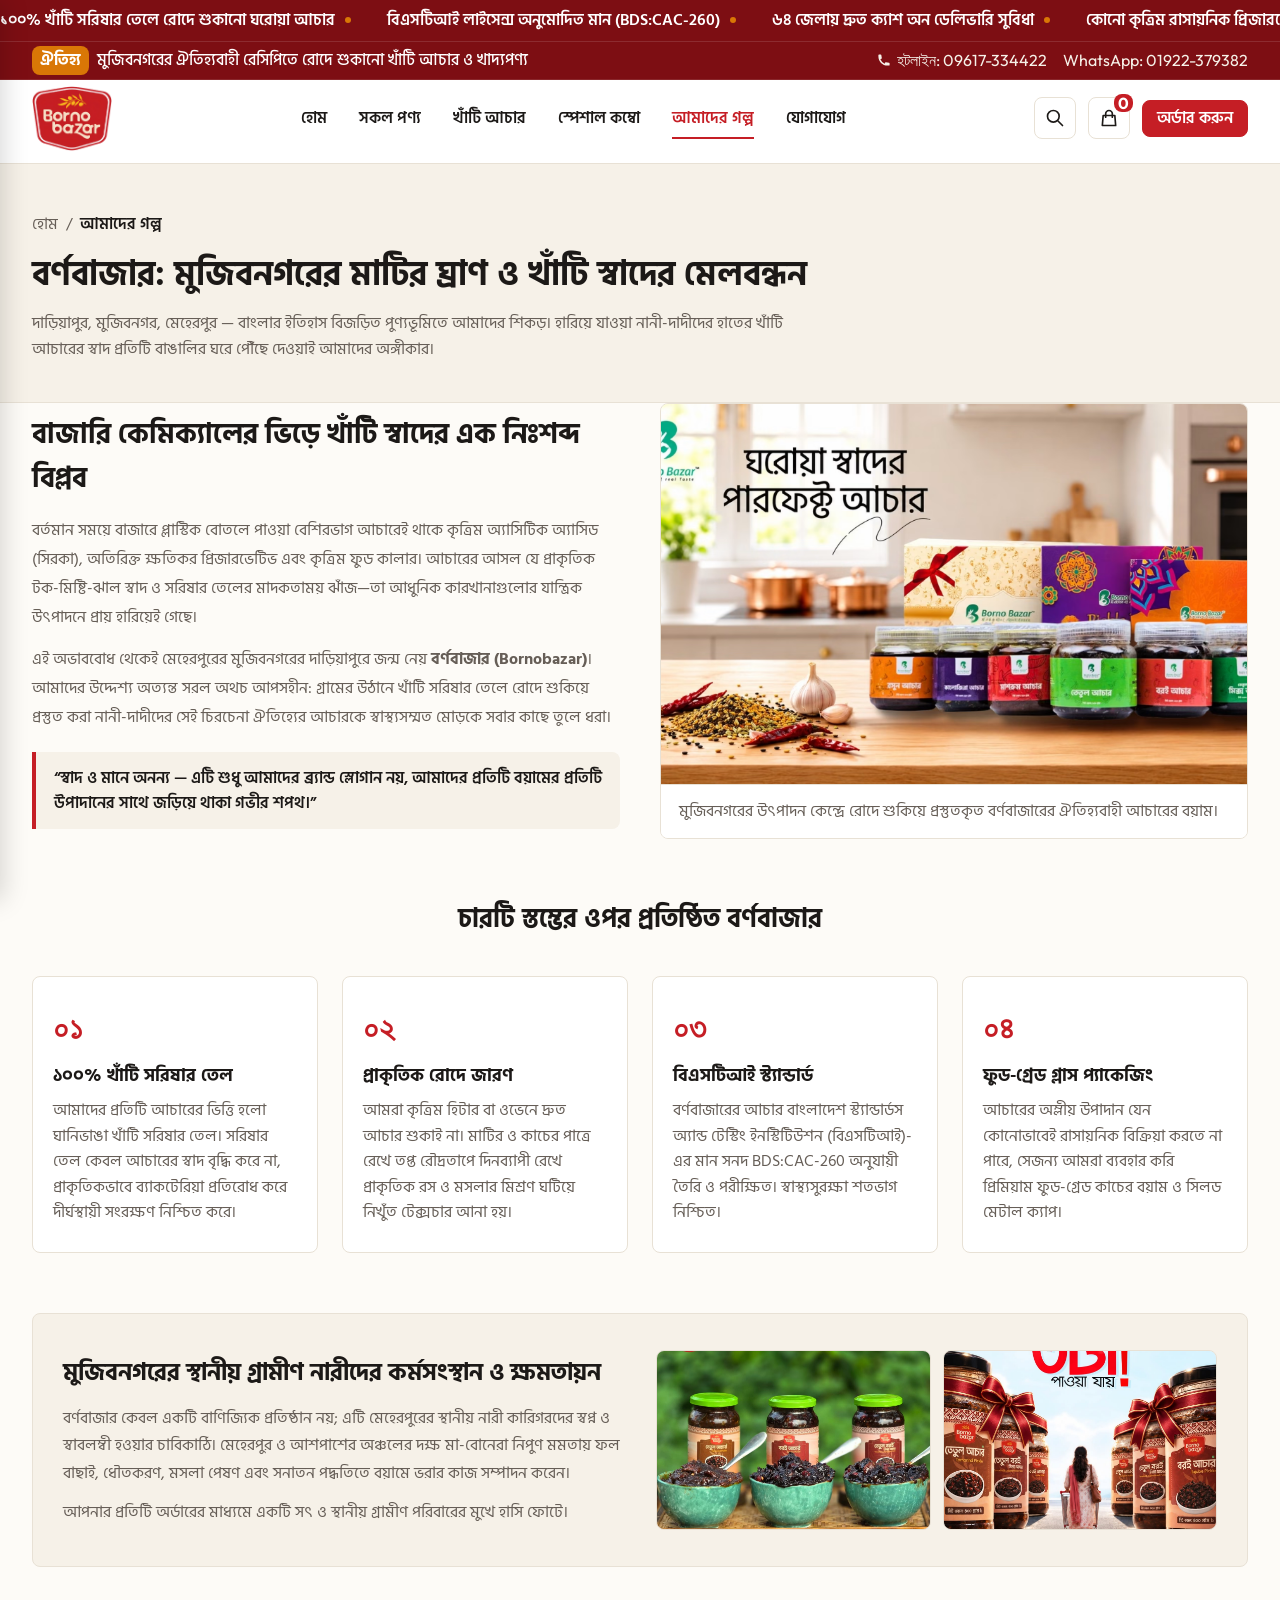
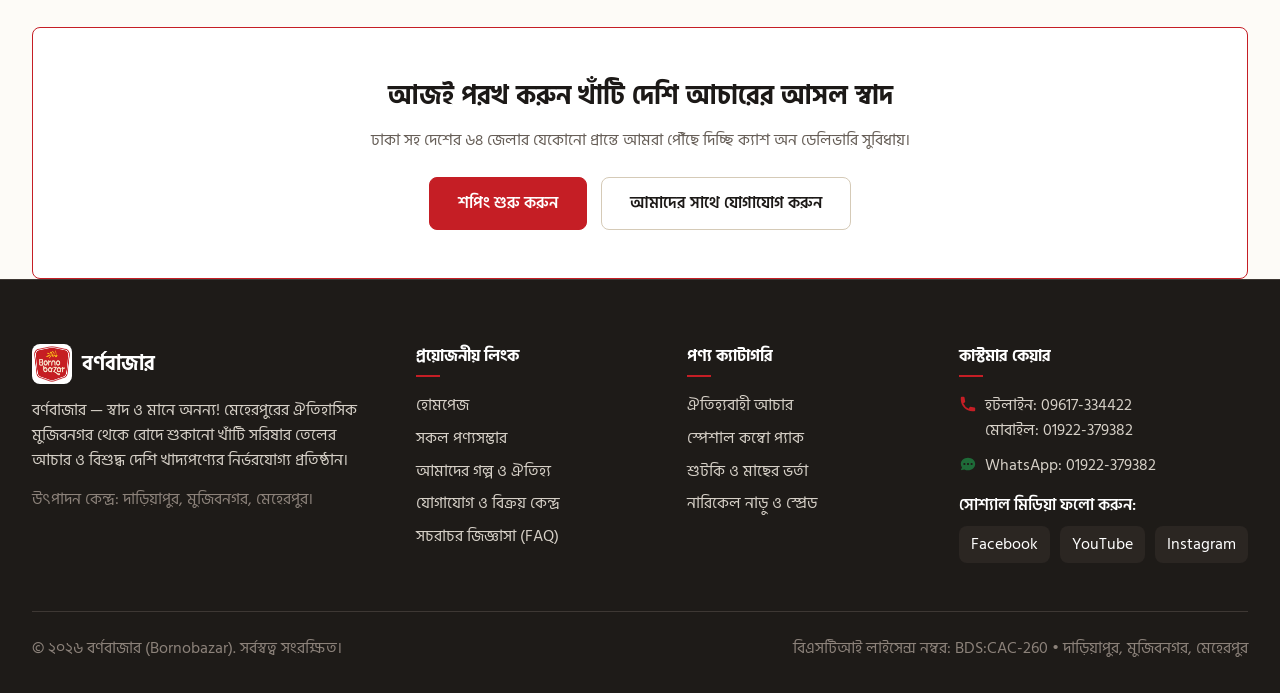
==== commit 1cc9c57c: "Set desktop sticky header logo size to 80px and adjust header height" ====
--- a/about.html
+++ b/about.html
@@ -20,7 +20,7 @@
   <meta property="og:locale" content="bn_BD">
 
   <!-- Stylesheet -->
-  <link rel="stylesheet" href="css/styles.css?v=3.7">
+  <link rel="stylesheet" href="css/styles.css?v=4.1">
 </head>
 <body>
 
@@ -427,7 +427,7 @@
       </button>
     </div>
     <div class="bb-drawer-body" id="cart-drawer-body">
-      <!-- Injected by js/main.js -->
+      <!-- Injected by js/main.js?v=4.1 -->
     </div>
     <div class="bb-drawer-footer">
       <div class="bb-drawer-subtotal">
@@ -443,6 +443,6 @@
 
   <!-- Script -->
   <script src="data/products-data.js"></script>
-  <script src="js/main.js"></script>
+  <script src="js/main.js?v=4.1"></script>
 </body>
 </html>
--- a/css/styles.css
+++ b/css/styles.css
@@ -81,7 +81,7 @@
   --radius-lg: 8px;
   --radius-xl: 8px;
   --radius-btn: 8px;
-  --header-height: 140px;
+  --header-height: 84px;
   --topbar-height: 38px;
 }
 
@@ -306,6 +306,11 @@
   height: auto;
   min-height: var(--header-height);
   padding: 6px 0;
+  transition: box-shadow 0.2s ease;
+}
+
+.bb-header.is-scrolled {
+  box-shadow: 0 4px 16px rgba(0, 0, 0, 0.08);
 }
 
 @media (max-width: 991px) {
@@ -351,12 +356,13 @@
 }
 
 .bb-brand-logo img {
-  width: 150px;
+  width: 80px;
   height: auto;
-  max-width: 150px;
-  max-height: 130px;
+  max-width: 80px;
+  max-height: 75px;
   object-fit: contain;
   display: block;
+  transition: all 0.2s ease;
 }
 
 .bb-brand-title {
@@ -866,20 +872,22 @@
    GOOSEBUMPS-INSPIRED CIRCULAR COLLECTION STRIP
    ========================================================================== */
 .bb-collections-strip {
-  padding: 24px 0 20px;
+  padding: 20px 0 16px;
   background-color: var(--bb-bg-surface);
   border-bottom: 1px solid var(--bb-border-hairline);
+  overflow: hidden;
 }
 
 .bb-collection-circles {
   display: flex;
-  align-items: flex-start;
+  align-items: stretch;
   justify-content: center;
-  gap: 28px;
+  gap: 16px;
   overflow-x: auto;
-  padding: 4px 6px 8px;
+  padding: 4px 6px 12px;
   -webkit-overflow-scrolling: touch;
   scrollbar-width: none;
+  scroll-behavior: auto;
 }
 
 .bb-collection-circles::-webkit-scrollbar {
@@ -887,9 +895,15 @@
 }
 
 @media (max-width: 820px) {
+  .bb-collections-strip .bb-container {
+    padding-left: 0;
+    padding-right: 0;
+    max-width: 100%;
+  }
   .bb-collection-circles {
     justify-content: flex-start;
-    gap: 18px;
+    gap: 12px;
+    padding: 4px 16px 12px;
   }
 }
 
@@ -899,9 +913,33 @@
   align-items: center;
   text-align: center;
   flex: 0 0 auto;
-  width: 92px;
+  min-width: 104px;
+  background-color: var(--bb-bg-surface);
+  border: 1px solid var(--bb-border-hairline);
+  border-radius: 8px;
+  padding: 12px 10px 10px;
   cursor: pointer;
   text-decoration: none;
+  transition: transform 0.2s ease, border-color 0.2s ease, box-shadow 0.2s ease;
+  box-shadow: 0 2px 6px rgba(0, 0, 0, 0.02);
+}
+
+.bb-circle-item:hover {
+  border-color: var(--bb-primary);
+  transform: translateY(-2px);
+  box-shadow: 0 4px 12px rgba(197, 30, 37, 0.12);
+}
+
+@media (min-width: 821px) {
+  .bb-circle-clone {
+    display: none !important;
+  }
+}
+
+@media (max-width: 820px) {
+  .bb-circle-clone {
+    display: flex !important;
+  }
 }
 
 .bb-circle-img-wrap {
@@ -918,7 +956,7 @@
 
 .bb-circle-item:hover .bb-circle-img-wrap {
   border-color: var(--bb-primary);
-  transform: translateY(-3px);
+  transform: translateY(-2px);
   box-shadow: 0 6px 16px rgba(197, 30, 37, 0.18);
 }
 
@@ -1877,19 +1915,28 @@
 
 .pd {
   display: grid;
-  grid-template-columns: minmax(0, 480px) 1fr;
+  grid-template-columns: minmax(0, 3fr) minmax(0, 2fr);
   gap: 40px;
   padding: 16px 0 40px;
+  align-items: start;
 }
 
 @media (max-width: 960px) {
   .pd {
     grid-template-columns: 1fr;
+    gap: 24px;
   }
 }
 
 .pd-gallery {
-  align-self: stretch;
+  width: 100%;
+  min-width: 0;
+  align-self: start;
+}
+
+.pd-info {
+  width: 100%;
+  min-width: 0;
 }
 
 .pd-gal-sticky {
@@ -1897,10 +1944,10 @@
   flex-direction: column;
 }
 
-@media (min-width: 992px) {
+@media (min-width: 961px) {
   .pd-gal-sticky {
     position: sticky;
-    top: 110px;
+    top: 100px;
   }
 }
 
@@ -3229,30 +3276,54 @@
 }
 
 /* ==========================================================================
-   ALPINO-INSPIRED COMPARISON TABLE (BORNOBAZAR VS OTHERS)
+   ALPINO-INSPIRED COMPARISON SECTION (BORNOBAZAR VS OTHERS)
+   Responsive Architecture:
+   - Desktop (>= 768px): Authoritative 3-column table
+   - Mobile (< 768px): High-Conversion Head-to-Head Cards (Zero Horizontal Scroll)
    ========================================================================== */
 .bb-comparison-section {
   padding: 60px 0;
-  background-color: var(--bb-bg-warm);
   border-top: 1px solid var(--bb-border-hairline);
   border-bottom: 1px solid var(--bb-border-hairline);
 }
 
+.bb-comp-icon {
+  display: inline-flex;
+  align-items: center;
+  justify-content: center;
+  width: 22px;
+  height: 22px;
+  border-radius: 50%;
+  margin-right: 8px;
+  flex-shrink: 0;
+}
+
+.bb-comp-icon.check {
+  background-color: #059669;
+  color: #FFFFFF;
+}
+
+.bb-comp-icon.cross {
+  background-color: #E5E7EB;
+  color: #6B7280;
+}
+
+/* Desktop View (>= 768px) */
 .bb-comparison-table-wrap {
+  display: block;
   background-color: var(--bb-bg-surface);
   border-radius: var(--radius-md);
   border: 1px solid var(--bb-border-hairline);
-  overflow-x: auto;
   box-shadow: 0 4px 20px rgba(0, 0, 0, 0.04);
   max-width: 920px;
   margin: 0 auto;
+  overflow: hidden;
 }
 
 .bb-comp-table {
   width: 100%;
   border-collapse: collapse;
   font-size: 16px;
-  min-width: 620px;
 }
 
 .bb-comp-table th,
@@ -3285,6 +3356,222 @@
 
 .bb-comp-table tr:last-child td {
   border-bottom: none;
+}
+
+/* Mobile Responsive Cards (< 768px, ZERO HORIZONTAL SCROLL) */
+.bb-comparison-mobile-wrap {
+  display: none;
+}
+
+@media (max-width: 767px) {
+  .bb-comparison-section {
+    padding: 36px 0 44px;
+  }
+
+  .bb-comparison-table-wrap {
+    display: none !important;
+  }
+
+  .bb-comparison-mobile-wrap {
+    display: block !important;
+    width: 100%;
+    max-width: 520px;
+    margin: 0 auto;
+  }
+
+  /* Head-to-Head Banner */
+  .bb-comp-mob-banner {
+    display: flex;
+    align-items: stretch;
+    justify-content: space-between;
+    gap: 8px;
+    margin-bottom: 16px;
+    position: relative;
+  }
+
+  .bb-comp-mob-brand {
+    flex: 1;
+    padding: 14px 10px;
+    border-radius: 8px;
+    text-align: center;
+    position: relative;
+    box-shadow: 0 2px 8px rgba(0, 0, 0, 0.04);
+    display: flex;
+    flex-direction: column;
+    align-items: center;
+    justify-content: center;
+  }
+
+  .bb-comp-mob-brand.winner {
+    background-color: var(--bb-primary);
+    color: #FFFFFF;
+    border: 1.5px solid var(--bb-primary);
+  }
+
+  .bb-comp-mob-brand.others {
+    background-color: #FFFFFF;
+    color: var(--bb-text-main);
+    border: 1px solid var(--bb-border-medium);
+  }
+
+  .bb-brand-badge-pill {
+    display: inline-block;
+    padding: 2px 8px;
+    border-radius: 8px;
+    font-size: 16px;
+    font-weight: 700;
+    line-height: 1.2;
+    margin-bottom: 4px;
+  }
+
+  .bb-brand-badge-pill.gold {
+    background-color: var(--bb-gold);
+    color: #FFFFFF;
+  }
+
+  .bb-brand-badge-pill.muted {
+    background-color: #E5E7EB;
+    color: #4B5563;
+  }
+
+  .bb-brand-name {
+    font-size: 17px;
+    font-weight: 700;
+    line-height: 1.25;
+  }
+
+  .bb-brand-tagline {
+    font-size: 16px;
+    opacity: 0.9;
+    margin-top: 2px;
+  }
+
+  .bb-comp-mob-vs {
+    position: absolute;
+    left: 50%;
+    top: 50%;
+    transform: translate(-50%, -50%);
+    width: 32px;
+    height: 32px;
+    border-radius: 50%;
+    background-color: #FFFFFF;
+    border: 2px solid var(--bb-border-hairline);
+    color: var(--bb-primary);
+    font-size: 16px;
+    font-weight: 800;
+    display: flex;
+    align-items: center;
+    justify-content: center;
+    z-index: 2;
+    box-shadow: 0 2px 8px rgba(0, 0, 0, 0.12);
+  }
+
+  /* List of Comparison Cards */
+  .bb-comp-mob-list {
+    display: flex;
+    flex-direction: column;
+    gap: 12px;
+  }
+
+  .bb-comp-mob-card {
+    background-color: #FFFFFF;
+    border: 1px solid var(--bb-border-hairline);
+    border-radius: 8px;
+    padding: 14px 12px;
+    box-shadow: 0 2px 8px rgba(0, 0, 0, 0.03);
+  }
+
+  .bb-comp-mob-criterion {
+    display: flex;
+    align-items: center;
+    gap: 8px;
+    font-size: 17px;
+    font-weight: 700;
+    color: var(--bb-text-main);
+    padding-bottom: 10px;
+    margin-bottom: 10px;
+    border-bottom: 1px solid var(--bb-border-hairline);
+  }
+
+  .bb-comp-num-pill {
+    display: inline-flex;
+    align-items: center;
+    justify-content: center;
+    width: 22px;
+    height: 22px;
+    border-radius: 8px;
+    background-color: var(--bb-primary-subtle);
+    color: var(--bb-primary);
+    font-size: 16px;
+    font-weight: 700;
+    font-family: var(--font-english);
+    flex-shrink: 0;
+  }
+
+  .bb-comp-mob-grid {
+    display: grid;
+    grid-template-columns: 1fr 1fr;
+    gap: 8px;
+  }
+
+  @media (max-width: 400px) {
+    .bb-comp-mob-grid {
+      grid-template-columns: 1fr;
+      gap: 8px;
+    }
+  }
+
+  .bb-comp-mob-cell {
+    border-radius: 8px;
+    padding: 10px 10px;
+    display: flex;
+    flex-direction: column;
+    gap: 6px;
+  }
+
+  .bb-comp-mob-cell.winner {
+    background-color: #FFF8F8;
+    border: 1.5px solid #F3C7CB;
+    color: var(--bb-text-main);
+  }
+
+  .bb-comp-mob-cell.others {
+    background-color: #F9FAFB;
+    border: 1px solid var(--bb-border-hairline);
+    color: var(--bb-text-muted);
+  }
+
+  .bb-comp-mob-cell-header {
+    display: flex;
+    align-items: center;
+    gap: 6px;
+    font-size: 16px;
+    font-weight: 700;
+    margin-bottom: 2px;
+  }
+
+  .bb-comp-mob-cell.winner .bb-comp-mob-cell-header {
+    color: var(--bb-primary);
+  }
+
+  .bb-comp-mob-cell.others .bb-comp-mob-cell-header {
+    color: #4B5563;
+  }
+
+  .bb-comp-mob-text {
+    font-size: 16px;
+    line-height: 1.45;
+  }
+
+  .bb-comp-mob-cell.winner .bb-comp-mob-text {
+    font-weight: 600;
+    color: #1C1917;
+  }
+
+  .bb-comp-mob-cell.others .bb-comp-mob-text {
+    font-weight: 400;
+    color: #665E57;
+  }
 }
 
 /* ==========================================================================
@@ -4476,8 +4763,8 @@
    ========================================================================== */
 .bb-goosebumps-trust-grid {
   display: grid;
-  grid-template-columns: repeat(4, 1fr);
-  gap: 12px;
+  grid-template-columns: repeat(2, 1fr);
+  gap: 16px 14px;
   margin: 24px 0;
   padding: 16px;
   background: #FFFFFF;
@@ -4748,4 +5035,4 @@
   margin-top: 16px;
   padding-top: 14px;
   border-top: 1px dashed var(--bb-border-medium);
-}+}
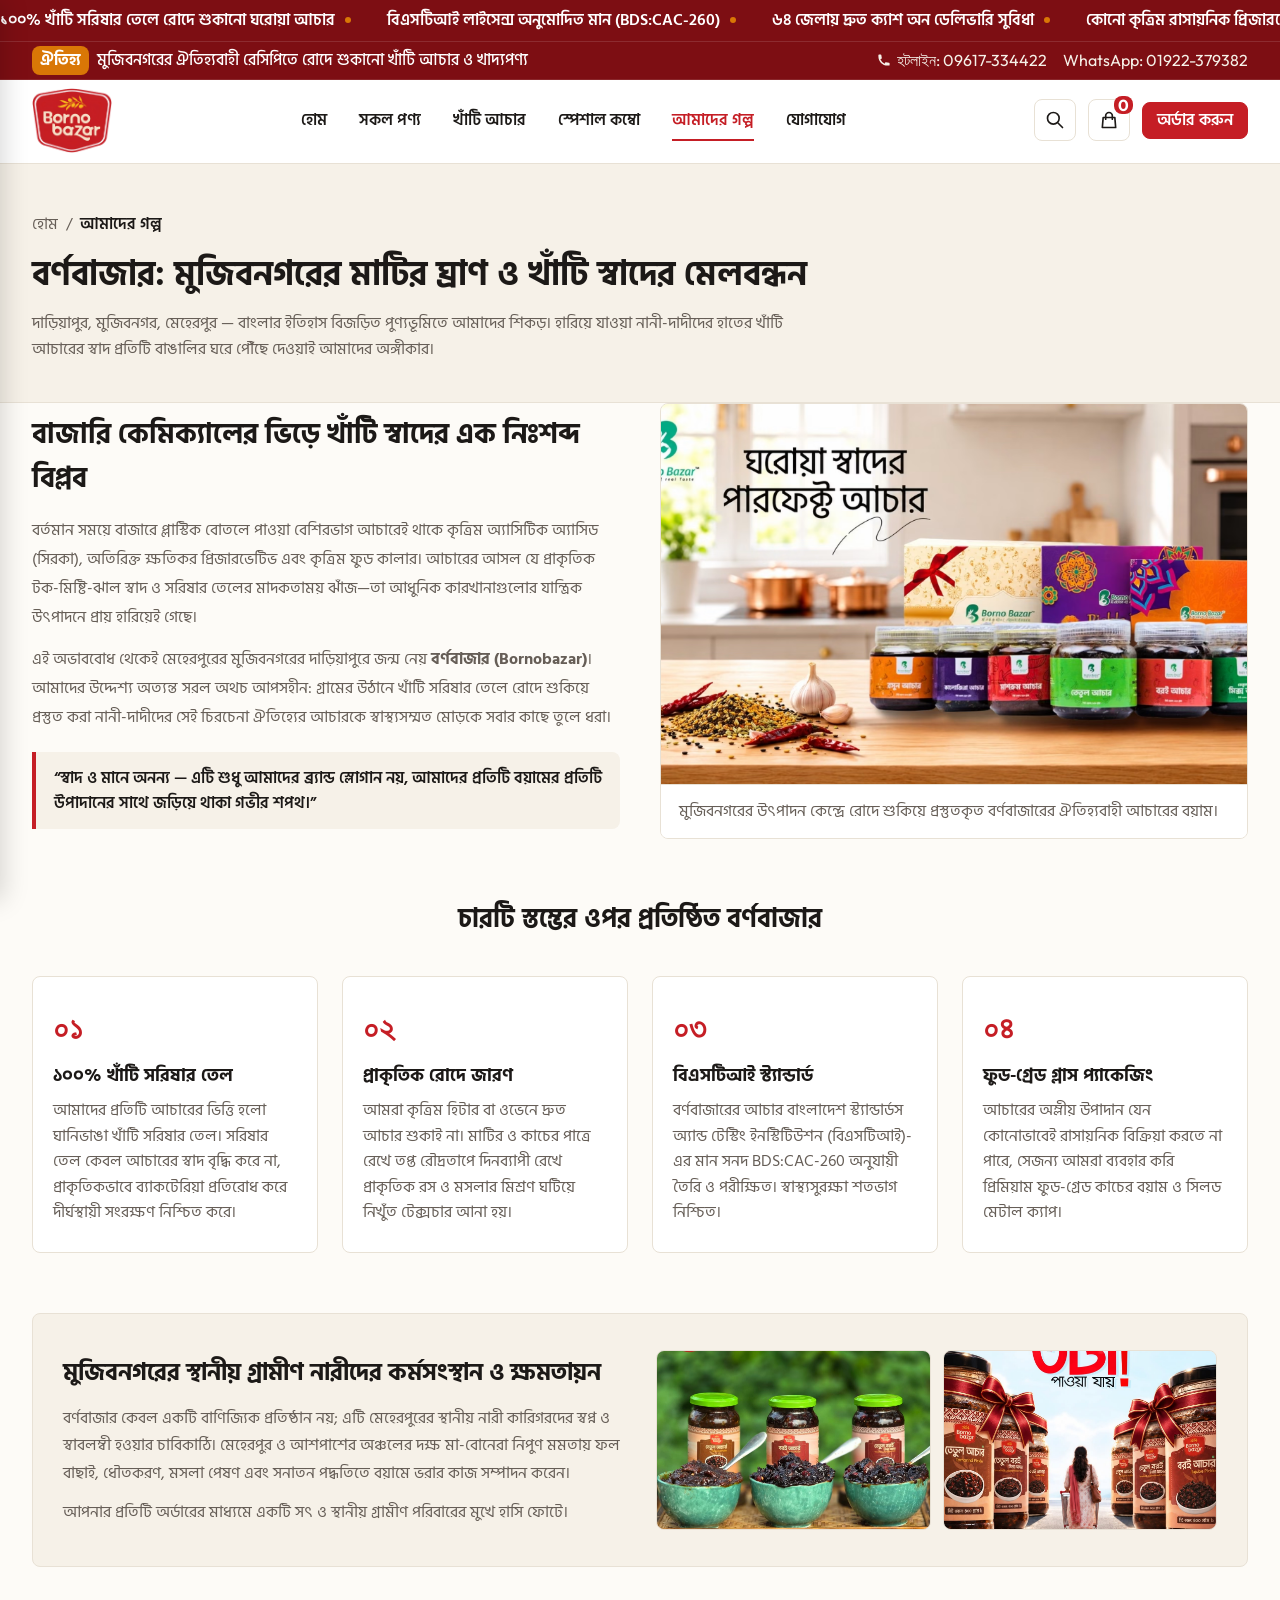
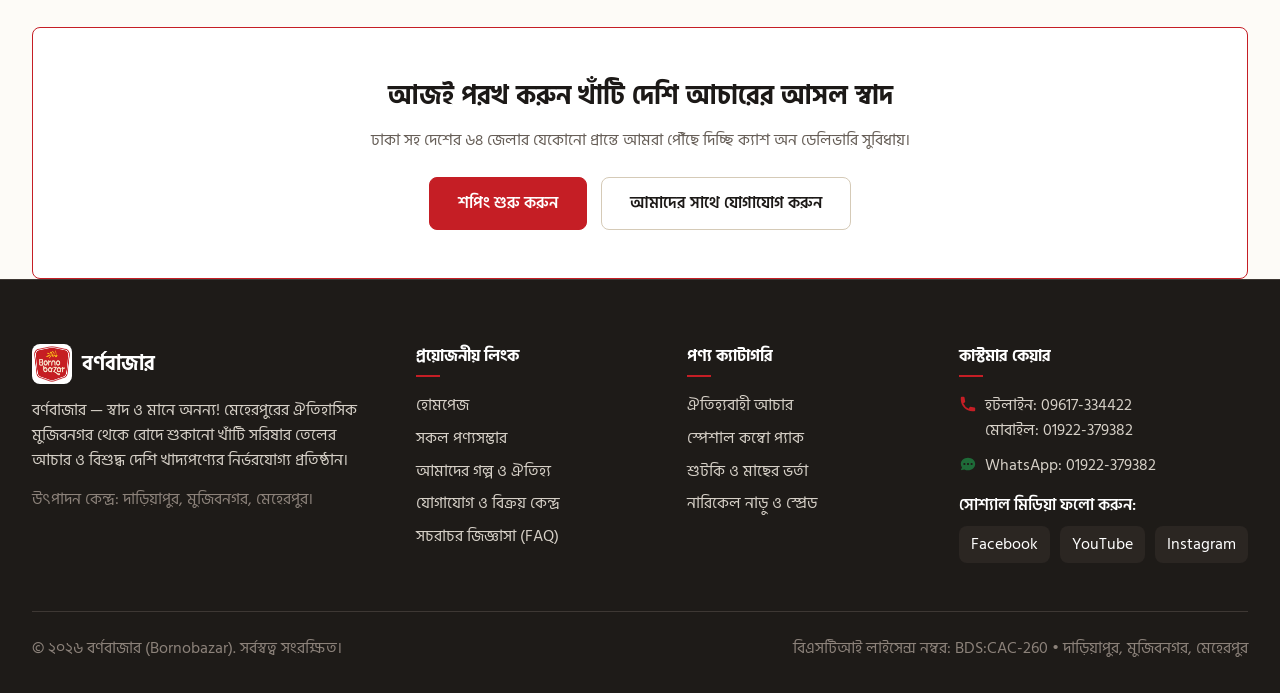
==== commit 612bb342: "Fix mobile header crowding, overflow, hero perks layout, cropped image, and floating badge" ====
--- a/about.html
+++ b/about.html
@@ -20,7 +20,7 @@
   <meta property="og:locale" content="bn_BD">
 
   <!-- Stylesheet -->
-  <link rel="stylesheet" href="css/styles.css?v=4.1">
+  <link rel="stylesheet" href="css/styles.css?v=4.3">
 </head>
 <body>
 
@@ -427,7 +427,7 @@
       </button>
     </div>
     <div class="bb-drawer-body" id="cart-drawer-body">
-      <!-- Injected by js/main.js?v=4.1 -->
+      <!-- Injected by js/main.js?v=4.3 -->
     </div>
     <div class="bb-drawer-footer">
       <div class="bb-drawer-subtotal">
@@ -443,6 +443,6 @@
 
   <!-- Script -->
   <script src="data/products-data.js"></script>
-  <script src="js/main.js?v=4.1"></script>
+  <script src="js/main.js?v=4.3"></script>
 </body>
 </html>
--- a/css/styles.css
+++ b/css/styles.css
@@ -100,6 +100,9 @@
   font-size: 16px;
   scroll-behavior: smooth;
   -webkit-text-size-adjust: 100%;
+  overflow-x: hidden;
+  max-width: 100vw;
+  width: 100%;
 }
 
 body {
@@ -109,6 +112,8 @@
   line-height: 1.55;
   font-weight: 400;
   overflow-x: hidden;
+  max-width: 100vw;
+  width: 100%;
   padding-bottom: 60px;
   /* space for mobile sticky bar */
 }
@@ -238,12 +243,13 @@
   background-color: var(--bb-primary-deep);
   color: var(--bb-text-inverse);
   font-size: 16px;
-  height: var(--topbar-height);
+  min-height: var(--topbar-height);
   display: flex;
   align-items: center;
   position: relative;
   z-index: 100;
   border-bottom: 1px solid rgba(255, 255, 255, 0.1);
+  padding: 4px 0;
 }
 
 .bb-topbar-inner {
@@ -268,6 +274,32 @@
   padding: 2px 8px;
   border-radius: var(--radius-sm);
   text-transform: uppercase;
+}
+
+@media (max-width: 767px) {
+  .bb-topbar {
+    height: auto;
+    padding: 6px 12px;
+  }
+
+  .bb-topbar-inner {
+    justify-content: center;
+    text-align: center;
+  }
+
+  .bb-topbar-notice {
+    font-size: 14px;
+    line-height: 1.35;
+    justify-content: center;
+    text-align: center;
+    flex-wrap: wrap;
+    gap: 6px;
+  }
+
+  .bb-topbar-badge {
+    font-size: 13px;
+    padding: 1px 6px;
+  }
 }
 
 .bb-topbar-contact {
@@ -305,7 +337,7 @@
   z-index: 90;
   height: auto;
   min-height: var(--header-height);
-  padding: 6px 0;
+  padding: 8px 0;
   transition: box-shadow 0.2s ease;
 }
 
@@ -317,14 +349,15 @@
   .bb-header {
     position: relative !important;
     top: auto !important;
-    min-height: 96px;
+    min-height: 76px;
+    padding: 8px 0;
   }
 
   .bb-brand-logo img {
-    width: 100px !important;
+    width: 90px !important;
     height: auto !important;
-    max-width: 100px !important;
-    max-height: 90px !important;
+    max-width: 90px !important;
+    max-height: 74px !important;
     object-fit: contain;
   }
 
@@ -451,12 +484,36 @@
 }
 
 .bb-header-cta {
-  display: none;
+  display: none !important;
 }
 
 @media (min-width: 768px) {
   .bb-header-cta {
-    display: inline-flex;
+    display: inline-flex !important;
+  }
+}
+
+@media (max-width: 767px) {
+  .bb-header-actions {
+    gap: 6px;
+  }
+
+  .bb-header-btn {
+    width: 38px;
+    height: 38px;
+  }
+
+  .bb-header-btn svg {
+    width: 19px;
+    height: 19px;
+  }
+
+  .bb-cart-badge {
+    font-size: 13px;
+    min-width: 17px;
+    height: 17px;
+    top: -3px;
+    right: -3px;
   }
 }
 
@@ -715,20 +772,36 @@
   background-color: var(--bb-primary-subtle);
   border: 1px solid var(--bb-primary-border);
   color: var(--bb-primary);
-  padding: 4px 12px;
+  padding: 4px 10px;
   border-radius: var(--radius-sm);
-  font-size: 16px;
-  font-weight: 700;
-  margin-bottom: var(--sp-4);
+  font-size: 14px;
+  font-weight: 700;
+  margin-bottom: 12px;
+}
+
+@media (min-width: 576px) {
+  .bb-hero-tag {
+    font-size: 16px;
+    padding: 4px 12px;
+    margin-bottom: var(--sp-4);
+  }
 }
 
 .bb-hero-title {
-  font-size: 32px;
-  font-weight: 700;
-  line-height: 1.25;
-  color: var(--bb-text-main);
-  margin-bottom: var(--sp-4);
+  font-size: 26px;
+  font-weight: 700;
+  line-height: 1.3;
+  color: var(--bb-text-main);
+  margin-bottom: 12px;
   letter-spacing: -0.01em;
+}
+
+@media (min-width: 480px) {
+  .bb-hero-title {
+    font-size: 32px;
+    line-height: 1.25;
+    margin-bottom: var(--sp-4);
+  }
 }
 
 @media (min-width: 768px) {
@@ -744,8 +817,8 @@
 .bb-hero-desc {
   font-size: 16px;
   color: #000000 !important;
-  line-height: 1.65;
-  margin-bottom: var(--sp-6);
+  line-height: 1.6;
+  margin-bottom: 20px;
   max-width: 540px;
 }
 
@@ -756,17 +829,39 @@
   margin-bottom: var(--sp-8);
 }
 
+@media (max-width: 480px) {
+  .bb-hero-actions {
+    flex-direction: column;
+    width: 100%;
+    gap: 10px;
+    margin-bottom: 22px;
+  }
+
+  .bb-hero-actions .bb-btn {
+    width: 100%;
+    justify-content: center;
+    text-align: center;
+    padding: 13px 20px;
+    font-size: 16px;
+  }
+}
+
 .bb-hero-perks {
-  display: grid;
-  grid-template-columns: repeat(2, 1fr);
-  gap: var(--sp-3);
+  display: flex;
+  flex-direction: column;
+  gap: 10px;
   border-top: 1px solid var(--bb-border-hairline);
-  padding-top: var(--sp-5);
+  padding-top: 16px;
+  margin-bottom: 24px;
 }
 
 @media (min-width: 576px) {
   .bb-hero-perks {
+    display: grid;
     grid-template-columns: repeat(3, 1fr);
+    gap: var(--sp-3);
+    padding-top: var(--sp-5);
+    margin-bottom: 0;
   }
 }
 
@@ -804,7 +899,7 @@
 
 .bb-hero-main-img {
   width: 100%;
-  aspect-ratio: 4/3;
+  aspect-ratio: 1/1;
   object-fit: cover;
   border-radius: var(--radius-md);
   background-color: #EFE9DE;
@@ -834,6 +929,30 @@
 .bb-hero-floating-badge .badge-sub {
   font-size: 16px;
   opacity: 0.9;
+}
+
+@media (max-width: 576px) {
+  .bb-hero-visual-card {
+    padding: 12px;
+  }
+
+  .bb-hero-floating-badge {
+    position: static;
+    margin-top: 12px;
+    width: 100%;
+    justify-content: space-between;
+    padding: 10px 14px;
+    border-radius: 8px;
+    box-shadow: none;
+  }
+
+  .bb-hero-floating-badge .price-val {
+    font-size: 18px;
+  }
+
+  .bb-hero-floating-badge .badge-sub {
+    font-size: 14px;
+  }
 }
 
 /* ==========================================================================
@@ -1061,22 +1180,134 @@
   background-color: var(--bb-bg-canvas);
 }
 
-.bb-filter-bar {
-  display: flex;
+/* ==========================================================================
+   SHOP TOOLBAR & CONTROLS (SEARCH, SORT, FILTER PILLS)
+   ========================================================================== */
+.bb-shop-toolbar {
+  background: var(--bb-bg-surface);
+  border: 1px solid var(--bb-border-hairline);
+  border-radius: 8px;
+  padding: 16px 20px;
+  margin-bottom: 24px;
+  display: flex;
+  flex-direction: column;
+  gap: 14px;
+}
+
+.bb-toolbar-search-wrap {
+  position: relative;
+  width: 100%;
+}
+
+.bb-toolbar-search-icon {
+  position: absolute;
+  left: 14px;
+  top: 50%;
+  transform: translateY(-50%);
+  color: var(--bb-text-subtle);
+  pointer-events: none;
+}
+
+.bb-toolbar-search-input {
+  width: 100%;
+  padding: 11px 16px 11px 42px;
+  border: 1px solid var(--bb-border-medium);
+  border-radius: 8px;
+  font-size: 16px;
+  background: var(--bb-bg-canvas);
+  color: var(--bb-text-main);
+  outline: none;
+  transition: border-color 0.2s ease, box-shadow 0.2s ease, background-color 0.2s ease;
+}
+
+.bb-toolbar-search-input:focus {
+  border-color: var(--bb-primary);
+  box-shadow: 0 0 0 2px rgba(197, 30, 37, 0.12);
+  background: #FFFFFF;
+}
+
+.bb-toolbar-meta-row {
+  display: flex;
+  align-items: center;
+  justify-content: space-between;
+  gap: 12px;
   flex-wrap: wrap;
-  justify-content: center;
-  gap: var(--sp-2);
-  margin-bottom: var(--sp-8);
+}
+
+.bb-toolbar-count {
+  font-size: 16px;
+  color: var(--bb-text-muted);
+  font-weight: 500;
+  white-space: nowrap;
+}
+
+.bb-toolbar-count b {
+  color: var(--bb-primary);
+  font-weight: 700;
+}
+
+.bb-toolbar-sort-wrap {
+  display: flex;
+  align-items: center;
+  gap: 8px;
+  margin-left: auto;
+}
+
+.bb-toolbar-sort-label {
+  font-size: 16px;
+  color: var(--bb-text-muted);
+  white-space: nowrap;
+  font-weight: 600;
+}
+
+.bb-toolbar-sort-select {
+  padding: 8px 32px 8px 12px;
+  border: 1px solid var(--bb-border-medium);
+  border-radius: 8px;
+  font-size: 16px;
+  background-color: #FFFFFF;
+  color: var(--bb-text-main);
+  font-weight: 600;
+  cursor: pointer;
+  outline: none;
+  appearance: none;
+  -webkit-appearance: none;
+  background-image: url("data:image/svg+xml,%3Csvg xmlns='http://www.w3.org/2000/svg' width='14' height='14' viewBox='0 0 24 24' fill='none' stroke='%234A2E18' stroke-width='2.5' stroke-linecap='round' stroke-linejoin='round'%3E%3Cpolyline points='6 9 12 15 18 9'%3E%3C/polyline%3E%3C/svg%3E");
+  background-repeat: no-repeat;
+  background-position: right 10px center;
+  transition: border-color 0.2s ease, box-shadow 0.2s ease;
+}
+
+.bb-toolbar-sort-select:focus {
+  border-color: var(--bb-primary);
+  box-shadow: 0 0 0 2px rgba(197, 30, 37, 0.12);
+}
+
+.bb-filters {
+  display: flex;
+  align-items: center;
+  gap: 8px;
+  overflow-x: auto;
+  -webkit-overflow-scrolling: touch;
+  scrollbar-width: none;
+  padding: 2px 2px 4px;
+}
+
+.bb-filters::-webkit-scrollbar {
+  display: none;
 }
 
 .bb-filter-pill {
-  padding: 8px 18px;
-  border-radius: var(--radius-md);
+  flex-shrink: 0;
+  white-space: nowrap;
+  padding: 8px 16px;
+  border-radius: 8px;
   background-color: var(--bb-bg-surface);
   border: 1px solid var(--bb-border-hairline);
   font-size: 16px;
   font-weight: 600;
   color: var(--bb-text-main);
+  cursor: pointer;
   transition: all 0.2s ease;
 }
 
@@ -1089,6 +1320,44 @@
   background-color: var(--bb-primary);
   border-color: var(--bb-primary);
   color: var(--bb-text-inverse);
+}
+
+@media (max-width: 600px) {
+  .bb-shop-toolbar {
+    padding: 12px 14px;
+    gap: 12px;
+    margin-bottom: 20px;
+  }
+
+  .bb-toolbar-meta-row {
+    flex-direction: row;
+    align-items: center;
+    justify-content: space-between;
+    gap: 8px;
+  }
+
+  .bb-toolbar-count {
+    font-size: 16px;
+    flex: 1;
+    min-width: 0;
+  }
+
+  .bb-toolbar-sort-select {
+    padding: 8px 28px 8px 10px;
+    font-size: 16px;
+    max-width: 175px;
+  }
+
+  .bb-filters {
+    margin: 0 -4px;
+    padding: 2px 4px 6px;
+  }
+}
+
+@media (max-width: 480px) {
+  .bb-toolbar-sort-label {
+    display: none;
+  }
 }
 
 .bb-product-grid,
@@ -1121,7 +1390,7 @@
   gap: var(--sp-4);
 }
 
-/* Product Card Component */
+/* Product Card Component (Full Card Clickable) */
 .bb-product-card {
   background-color: var(--bb-bg-surface);
   border: 1px solid var(--bb-border-hairline);
@@ -1130,12 +1399,16 @@
   display: flex;
   flex-direction: column;
   position: relative;
-  transition: border-color 0.2s ease, box-shadow 0.2s ease;
+  text-decoration: none;
+  color: inherit;
+  cursor: pointer;
+  transition: transform 0.2s ease, border-color 0.2s ease, box-shadow 0.2s ease;
 }
 
 .bb-product-card:hover {
-  border-color: var(--bb-border-medium);
-  box-shadow: 0 4px 16px rgba(0, 0, 0, 0.05);
+  border-color: var(--bb-primary);
+  transform: translateY(-3px);
+  box-shadow: 0 8px 24px rgba(197, 30, 37, 0.12);
 }
 
 .bb-card-image-wrap {
@@ -1219,14 +1492,12 @@
   color: var(--bb-primary);
 }
 
-.bb-card-weights {
-  font-size: 16px;
-  color: var(--bb-text-subtle);
-  font-family: var(--font-english);
-  margin-bottom: var(--sp-3);
-  display: flex;
-  align-items: center;
-  gap: 6px;
+/* Hide size options and action buttons from product cards per requirements */
+.bb-card-weights,
+.bb-card-variant-pills,
+.bb-card-actions,
+.bb-card-actions-dual {
+  display: none !important;
 }
 
 .bb-card-price-row {
@@ -1234,7 +1505,7 @@
   align-items: baseline;
   gap: var(--sp-2);
   margin-top: auto;
-  margin-bottom: var(--sp-3);
+  margin-bottom: 2px;
 }
 
 .bb-price-current {
@@ -1249,12 +1520,6 @@
   color: var(--bb-text-subtle);
   text-decoration: line-through;
   font-family: var(--font-english);
-}
-
-.bb-card-actions {
-  display: grid;
-  grid-template-columns: 1fr;
-  gap: var(--sp-1);
 }
 
 /* ==========================================================================
@@ -2194,6 +2459,50 @@
   flex-wrap: wrap;
 }
 
+/* Product Page Size Option: Desktop Chips vs Mobile Dropdown */
+.weight-select-wrap {
+  display: none;
+}
+
+@media (max-width: 768px) {
+  .weight-chips {
+    display: none !important;
+  }
+
+  .weight-select-wrap {
+    display: block !important;
+    margin-top: 8px;
+    margin-bottom: 16px;
+    position: relative;
+  }
+
+  .bb-weight-select {
+    width: 100%;
+    padding: 12px 38px 12px 14px;
+    border: 1.5px solid var(--bb-border-medium);
+    border-radius: 8px;
+    background-color: #FFFFFF;
+    color: var(--bb-text-main);
+    font-size: 16px;
+    font-weight: 700;
+    cursor: pointer;
+    outline: none;
+    transition: all 0.2s ease;
+    appearance: none;
+    -webkit-appearance: none;
+    background-image: url("data:image/svg+xml,%3Csvg xmlns='http://www.w3.org/2000/svg' width='16' height='16' viewBox='0 0 24 24' fill='none' stroke='%23C51E25' stroke-width='2.5' stroke-linecap='round' stroke-linejoin='round'%3E%3Cpolyline points='6 9 12 15 18 9'%3E%3C/polyline%3E%3C/svg%3E");
+    background-repeat: no-repeat;
+    background-position: right 14px center;
+    background-size: 16px;
+    box-shadow: 0 1px 3px rgba(0, 0, 0, 0.04);
+  }
+
+  .bb-weight-select:focus {
+    border-color: var(--bb-primary);
+    box-shadow: 0 0 0 2px rgba(197, 30, 37, 0.15);
+  }
+}
+
 .wchip {
   border: 1.5px solid var(--bb-border-medium);
   background: #FFFFFF;
@@ -2711,10 +3020,10 @@
 
 @media (max-width: 768px) {
   .bb-brand-logo img {
-    width: 100px !important;
+    width: 90px !important;
     height: auto !important;
-    max-width: 100px !important;
-    max-height: 90px !important;
+    max-width: 90px !important;
+    max-height: 74px !important;
     object-fit: contain;
   }
 
@@ -4528,6 +4837,18 @@
     padding: 24px 20px;
   }
 
+  .bb-mosaic-ctas {
+    flex-direction: column;
+    width: 100%;
+    gap: 10px;
+  }
+
+  .bb-mosaic-ctas .bb-btn {
+    width: 100%;
+    justify-content: center;
+    text-align: center;
+  }
+
   .bb-mosaic-tile {
     min-height: 260px;
     aspect-ratio: 4 / 3;
